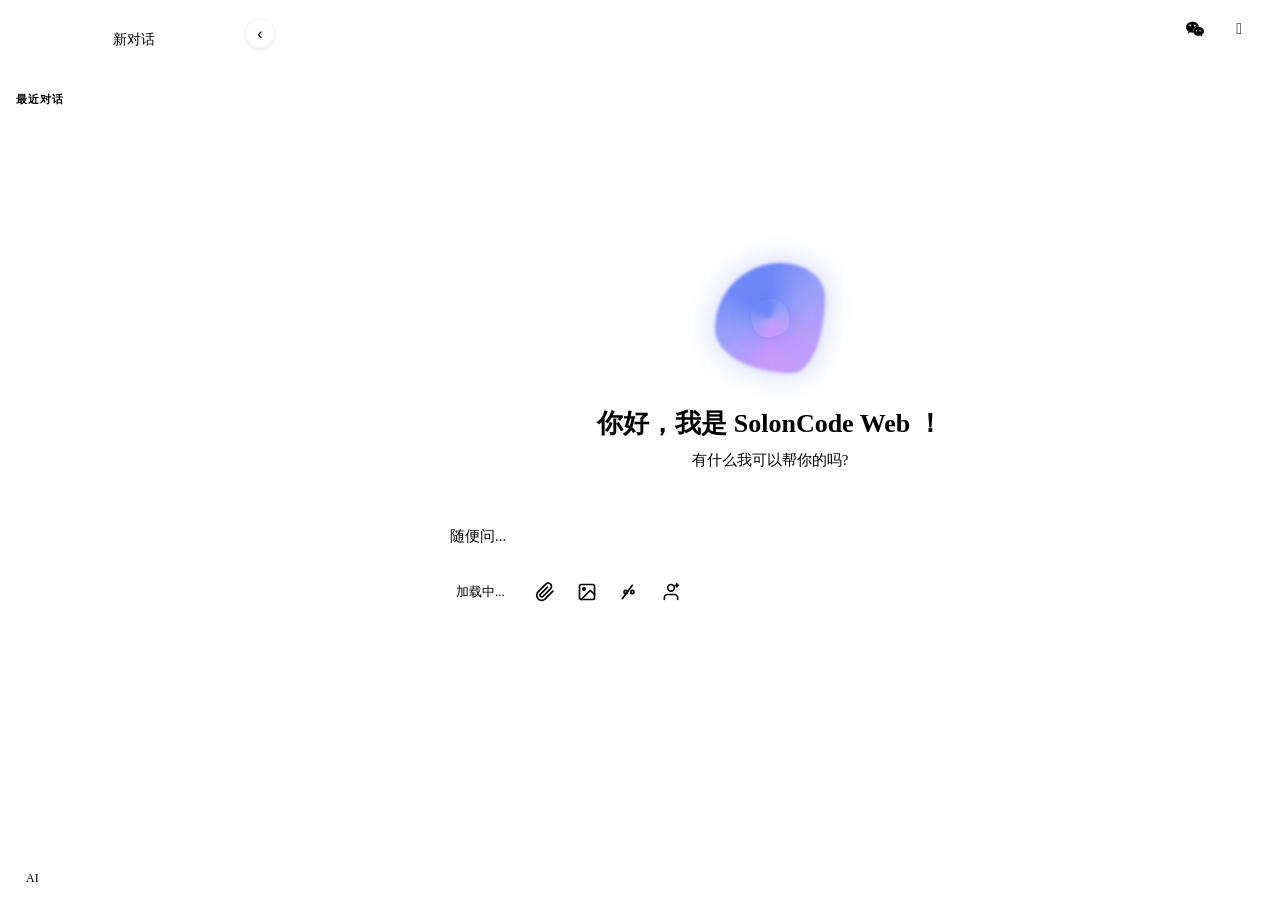
==== soloncode-cli/src/main/resources/static/index.html @ 4c5ab27c "优化 微信接入" ====
<!DOCTYPE html>
<html lang="zh-CN">
<head>
    <meta charset="UTF-8"/>
    <meta name="viewport" content="width=device-width, initial-scale=1.0"/>
    <title>Solon Code Web</title>
    <link rel="stylesheet" href="/layui/css/layui.css"/>
    <link rel="stylesheet" href="/css/theme.css"/>
    <style>
        :root { --sidebar-width: 260px; }

        *, *::before, *::after { box-sizing: border-box; margin: 0; padding: 0; }
        html, body { height: 100%; overflow: hidden; }
        body { font-family: var(--font-sans); background: var(--bg-body); color: var(--text-primary); display: flex; font-size: 14px; transition: background 0.3s, color 0.3s; }

        /* ===== Sidebar ===== */
        .sidebar { width: var(--sidebar-width); background: var(--bg-sidebar); border-right: 1px solid var(--border-color); display: flex; flex-direction: column; flex-shrink: 0; height: 100vh; transition: background 0.3s; }
        .sidebar-header { padding: 20px 16px 16px; }
        .new-chat-btn { width: 100%; display: flex; align-items: center; justify-content: center; gap: 8px; padding: 11px 0; border: 1px dashed var(--border-color); border-radius: 10px; background: transparent; color: var(--text-primary); cursor: pointer; font-size: 14px; transition: all 0.2s; }
        .new-chat-btn:hover { background: var(--accent-light); border-color: var(--accent); color: var(--accent); }
        .sidebar-title { padding: 16px 16px 8px; font-size: 11px; color: var(--text-secondary); font-weight: 600; letter-spacing: 1px; text-transform: uppercase; }
        .sidebar-list { flex: 1; overflow-y: auto; padding: 4px 10px; }
        .sidebar-item { padding: 10px 12px; border-radius: 10px; cursor: pointer; color: var(--text-sidebar); font-size: 13px; display: flex; align-items: center; transition: all 0.15s; margin-bottom: 2px; }
        .sidebar-item:hover { background: var(--bg-hover); }
        .sidebar-item.active { background: var(--accent-light); color: var(--accent); font-weight: 500; }
        .sidebar-item-label { flex: 1; min-width: 0; white-space: nowrap; overflow: hidden; text-overflow: ellipsis; }
        .sidebar-item-del { display: none; flex-shrink: 0; width: 22px; height: 22px; border: none; background: none; border-radius: 6px; cursor: pointer; color: var(--text-secondary); font-size: 14px; align-items: center; justify-content: center; margin-left: 4px; transition: all 0.15s; }
        .sidebar-item:hover .sidebar-item-del { display: flex; }
        .sidebar-item-del:hover { background: #ef444422; color: #ef4444; }
        .sidebar-footer { padding: 14px 16px; border-top: 1px solid var(--border-color); display: flex; align-items: center; gap: 10px; }

        /* Sidebar collapse toggle */
        .sidebar-toggle-btn {
            position: fixed;
            top: 20px;
            left: calc(var(--sidebar-width) - 14px);
            width: 28px;
            height: 28px;
            border-radius: 50%;
            border: 1px solid var(--border-color);
            background: var(--bg-sidebar);
            color: var(--text-secondary);
            cursor: pointer;
            display: flex;
            align-items: center;
            justify-content: center;
            font-size: 16px;
            z-index: 100;
            transition: left 0.25s ease, background 0.2s;
            box-shadow: 0 1px 4px rgba(0,0,0,0.12);
            line-height: 1;
        }
        .sidebar-toggle-btn:hover { background: var(--bg-hover); color: var(--text-primary); }
        .sidebar-toggle-btn.collapsed { left: 4px; }
        .sidebar.collapsed { width: 0 !important; min-width: 0 !important; flex: 0 1 0 !important; overflow: hidden; border-right: none; padding: 0 !important; }
        @media (max-width: 768px) { .sidebar-toggle-btn { display: none !important; } }

        /* Streaming indicator for sidebar items */
        .sidebar-item.streaming { border-left: 3px solid var(--accent); padding-left: 9px; }
        .sidebar-item.streaming:hover .sidebar-item-del { display: none; }
        .sidebar-item-spinner {
            flex-shrink: 0;
            width: 16px;
            height: 16px;
            border: 2px solid var(--border-color);
            border-top-color: var(--accent);
            border-radius: 50%;
            animation: blob-spin 0.8s linear infinite;
            margin-left: 6px;
        }

        /* ===== Main ===== */
        .main-area { flex: 1; display: flex; flex-direction: column; height: 100vh; min-width: 0; background: var(--bg-main); transition: background 0.3s; }

        /* Header */
        .main-header { padding: 14px 28px; display: flex; align-items: center; justify-content: flex-end; gap: 8px; flex-shrink: 0; }
        .theme-toggle, .wechat-btn-header { background: none; border: 1px solid var(--border-color); border-radius: 10px; padding: 6px 10px; cursor: pointer; color: var(--text-secondary); font-size: 16px; transition: all 0.2s; display: flex; align-items: center; gap: 4px; }
        .theme-toggle:hover, .wechat-btn-header:hover { background: var(--bg-hover); color: var(--text-primary); }
        .wechat-btn-header.bound { color: #07c160; border-color: #07c160; }
        .wechat-btn-header .wechat-label { font-size: 12px; }

        /* WeChat QR Modal */
        .wechat-modal-overlay { position: fixed; inset: 0; background: rgba(0,0,0,0.5); z-index: 9999; display: flex; align-items: center; justify-content: center; animation: modal-fade-in 0.2s ease-out; }
        @keyframes modal-fade-in { from { opacity: 0; } to { opacity: 1; } }
        .wechat-modal { background: var(--bg-input-box); border-radius: 16px; padding: 28px 32px; min-width: 320px; max-width: 400px; box-shadow: 0 20px 60px rgba(0,0,0,0.3); text-align: center; }
        .wechat-modal-title { font-size: 18px; font-weight: 600; margin-bottom: 6px; color: var(--text-primary); }
        .wechat-modal-subtitle { font-size: 13px; color: var(--text-secondary); margin-bottom: 20px; }
        .wechat-qr-wrap { width: 220px; height: 220px; margin: 0 auto 20px; background: #fff; border-radius: 12px; display: flex; align-items: center; justify-content: center; overflow: hidden; }
        .wechat-qr-wrap img { max-width: 200px; max-height: 200px; }
        .wechat-status { font-size: 14px; color: var(--text-secondary); margin-bottom: 16px; }
        .wechat-status.scanned { color: #07c160; }
        .wechat-status.error { color: #ef4444; }
        .wechat-modal-close { margin-top: 8px; padding: 8px 24px; border: 1px solid var(--border-color); border-radius: 8px; background: transparent; color: var(--text-secondary); cursor: pointer; font-size: 13px; transition: all 0.15s; }
        .wechat-modal-close:hover { background: var(--bg-hover); color: var(--text-primary); }

        /* ===== Welcome ===== */
        .welcome-view { flex: 1; display: flex; flex-direction: column; align-items: center; justify-content: center; padding: 0 24px 80px; }
        .welcome-avatar { width: 120px; height: 120px; position: relative; margin-bottom: 28px; display: flex; align-items: center; justify-content: center; }
        .welcome-avatar .blob { position: absolute; }
        .welcome-avatar .blob-outer {
            width: 110px; height: 110px;
            background: conic-gradient(from 0deg, #4f6ef7, #818cf8 15%, #a78bfa 30%, #c084fc 50%, #818cf8 70%, #4f6ef7 85%, #4f6ef7);
            border-radius: 60% 40% 30% 70% / 60% 30% 70% 40%;
            animation: blob-morph1 8s ease-in-out infinite, blob-spin 6s linear infinite;
            opacity: 0.82;
            filter: blur(1.5px) drop-shadow(0 0 14px rgba(79,110,247,0.4));
        }
        .welcome-avatar .blob-core {
            width: 38px; height: 38px; z-index: 1;
            border-radius: 50% 40% 60% 35% / 40% 55% 35% 60%;
            background: linear-gradient(135deg, var(--accent), #a78bfa, #c084fc, var(--accent));
            background-size: 300% 300%;
            animation: core-flow 4s ease infinite, core-morph 5s ease-in-out infinite, core-pulse 3s ease-in-out infinite;
            box-shadow: 0 0 20px rgba(79,110,247,0.45), 0 0 44px rgba(167,139,250,0.2);
            filter: blur(0.5px);
        }
        @keyframes blob-morph1 {
            0%, 100% { border-radius: 60% 40% 30% 70% / 60% 30% 70% 40%; }
            25%      { border-radius: 30% 60% 70% 40% / 50% 60% 30% 60%; }
            50%      { border-radius: 50% 60% 30% 60% / 30% 50% 70% 60%; }
            75%      { border-radius: 40% 60% 50% 40% / 60% 40% 60% 50%; }
        }
        @keyframes blob-spin { to { transform: rotate(360deg); } }
        @keyframes core-flow { 0% { background-position: 0% 50%; } 50% { background-position: 100% 50%; } 100% { background-position: 0% 50%; } }
        @keyframes core-morph {
            0%, 100% { border-radius: 50% 40% 60% 35% / 40% 55% 35% 60%; }
            20%      { border-radius: 35% 55% 40% 60% / 55% 35% 60% 40%; }
            40%      { border-radius: 60% 35% 50% 45% / 35% 60% 45% 55%; }
            60%      { border-radius: 40% 60% 35% 55% / 60% 40% 55% 35%; }
            80%      { border-radius: 55% 45% 55% 40% / 45% 50% 40% 60%; }
        }
        @keyframes core-pulse { 0%, 100% { transform: scale(1); box-shadow: 0 0 20px rgba(79,110,247,0.45), 0 0 44px rgba(167,139,250,0.2); } 50% { transform: scale(1.1); box-shadow: 0 0 28px rgba(79,110,247,0.55), 0 0 56px rgba(167,139,250,0.3); } }
        .welcome-title { font-size: 26px; font-weight: 700; margin-bottom: 10px; }
        .welcome-sub { color: var(--text-secondary); font-size: 15px; margin-bottom: 36px; }
        .welcome-input-box { width: 100%; max-width: 680px; background: var(--bg-input-box); border: 1px solid var(--border-input); border-radius: 16px; box-shadow: var(--shadow-lg); display: flex; flex-direction: column; transition: all 0.25s; }
        .welcome-input-box:focus-within { border-color: var(--accent); box-shadow: var(--shadow-lg), 0 0 0 4px rgba(79,110,247,0.08); }
        .welcome-input-box textarea { border: none; outline: none; resize: none; background: transparent; padding: 18px 20px 8px; font-family: var(--font-sans); font-size: 15px; color: var(--text-primary); min-height: 54px; max-height: 140px; line-height: 1.6; }
        .welcome-input-box textarea::placeholder { color: var(--text-secondary); }
        .welcome-toolbar { display: flex; align-items: center; justify-content: space-between; padding: 8px 14px; gap: 8px; }
        .welcome-send-btn { width: 40px; height: 40px; border-radius: 50%; border: none; background: var(--accent); color: #fff; cursor: pointer; display: flex; align-items: center; justify-content: center; font-size: 18px; transition: all 0.2s; }
        .welcome-send-btn:hover { background: var(--accent-hover); transform: scale(1.06); }

        /* ===== Chat View ===== */
        .chat-view { flex: 1; display: none; flex-direction: column; min-height: 0; }
        .chat-view.active { display: flex; }
        .messages-wrap { flex: 1; overflow-y: auto; }
        .messages-inner { max-width: 820px; margin: 0 auto; padding: 28px 24px 12px; }

        /* Message */
        .msg-row { display: flex; margin-bottom: 28px; gap: 14px; animation: msg-in 0.25s ease-out; }
        @keyframes msg-in { from { opacity: 0; transform: translateY(8px); } to { opacity: 1; transform: none; } }
        .msg-row.user { justify-content: flex-end; }
        .msg-row.assistant { justify-content: flex-start; }
        .msg-avatar { width: 38px; height: 38px; border-radius: 12px; flex-shrink: 0; display: flex; align-items: center; justify-content: center; font-size: 14px; font-weight: 600; }
        .msg-row.assistant .msg-avatar { background: linear-gradient(135deg, var(--accent), #a78bfa); color: #fff; }
        .msg-row.user .msg-avatar { background: var(--bg-hover); color: var(--text-secondary); }

        .msg-bubble { max-width: 75%; line-height: 1.75; word-break: break-word; }
        .msg-row.user .msg-bubble { background: var(--bg-user-msg); color: var(--text-user-msg); padding: 12px 18px; border-radius: 20px 20px 4px 20px; font-size: 14px; }
        .msg-row.assistant .msg-bubble { max-width: 88%; min-width: 88%; }

        /* Markdown */
        .md-content { padding: 2px 0; color: var(--text-ai-msg); font-size: 14px; }
        .md-content > :first-child { margin-top: 0; }
        .md-content > :last-child { margin-bottom: 0; }
        .md-content p { margin: 7px 0; }
        .md-content h1, .md-content h2, .md-content h3, .md-content h4 { margin: 16px 0 8px; font-weight: 600; color: var(--text-primary); }
        .md-content h1 { font-size: 1.35em; } .md-content h2 { font-size: 1.2em; } .md-content h3 { font-size: 1.08em; }
        .md-content strong { font-weight: 600; }
        .md-content code { background: var(--bg-code); padding: 2px 7px; border-radius: 5px; font-family: var(--font-mono); font-size: 0.87em; }
        .md-content pre { background: var(--bg-code-block); padding: 16px 18px; border-radius: 10px; overflow-x: auto; margin: 10px 0; }
        .md-content pre code { background: none; padding: 0; color: var(--text-code); font-size: 13px; }
        .md-content ul, .md-content ol { padding-left: 22px; margin: 7px 0; }
        .md-content li { margin: 4px 0; }
        .md-content blockquote { border-left: 3px solid var(--accent); padding-left: 14px; color: var(--text-secondary); margin: 10px 0; }
        .md-content a { color: var(--accent); text-decoration: none; } .md-content a:hover { text-decoration: underline; }
        .md-content table { border-collapse: collapse; margin: 10px 0; width: 100%; font-size: 13px; }
        .md-content th, .md-content td { border: 1px solid var(--border-color); padding: 7px 12px; text-align: left; }
        .md-content th { background: var(--bg-hover); font-weight: 600; }
        .md-content img { max-width: 100%; border-radius: 8px; }
        .md-content hr { border: none; border-top: 1px solid var(--border-color); margin: 14px 0; }

        /* Tool Card */
        .tool-card { margin: 10px 0; border: 1px solid var(--border-color); border-radius: 10px; overflow: hidden; transition: border-color 0.2s; }
        .tool-card-header { display: flex; align-items: center; gap: 10px; padding: 10px 14px; cursor: pointer; transition: background 0.15s; font-size: 13px; overflow: hidden; }
        .tool-card-header:hover { background: var(--bg-hover); }
        .tool-status-icon { width: 22px; height: 22px; border-radius: 50%; display: flex; align-items: center; justify-content: center; flex-shrink: 0; font-size: 12px; transition: all 0.3s; }
        .tool-status-icon.loading { border: 2px solid var(--border-color); border-top-color: var(--accent); animation: blob-spin 0.8s linear infinite; }
        .tool-status-icon.done { background: #22c55e; color: #fff; border: none; animation: none; }
        .tool-name { font-weight: 600; color: var(--text-primary); white-space: nowrap; flex-shrink: 0; }
        .tool-args { color: #999; font-size: 12px; font-weight: normal; overflow: hidden; text-overflow: ellipsis; white-space: nowrap; min-width: 0; }
        .tool-label { color: var(--text-secondary); font-size: 12px; }
        .tool-toggle { margin-left: auto; color: var(--text-secondary); font-size: 14px; transition: transform 0.2s; flex-shrink: 0; }
        .tool-card.expanded .tool-toggle { transform: rotate(90deg); }
        .tool-card-body { display: none; padding: 0 14px 12px; font-family: var(--font-mono); font-size: 12px; color: var(--text-secondary); white-space: pre-wrap; word-break: break-all; max-height: 200px; overflow-y: auto; border-top: 1px solid var(--border-color); }
        .tool-card.expanded .tool-card-body { display: block; }

        .chunk-error { margin: 8px 0; padding: 10px 14px; background: var(--error-bg); border-left: 3px solid var(--error-border); border-radius: 6px; color: var(--error-text); font-size: 13px; }

        /* HITL Card */
        .hitl-card { margin: 10px 0; border: 1px solid #f59e0b; border-radius: 10px; overflow: hidden; background: var(--bg-input-box); animation: msg-in 0.25s ease-out; }
        .hitl-card-header { display: flex; align-items: center; gap: 10px; padding: 12px 14px; font-size: 14px; font-weight: 600; color: #f59e0b; border-bottom: 1px solid var(--border-color); }
        .hitl-card-header i { font-size: 18px; }
        .hitl-card-body { padding: 12px 14px; font-size: 13px; color: var(--text-primary); }
        .hitl-card-body .hitl-tool { margin-bottom: 6px; color: var(--text-secondary); }
        .hitl-card-body .hitl-tool strong { color: var(--text-primary); }
        .hitl-card-body .hitl-command { background: var(--bg-code-block); padding: 10px 14px; border-radius: 8px; font-family: var(--font-mono); font-size: 13px; color: var(--text-code); word-break: break-all; margin: 8px 0 12px; }
        .hitl-card-actions { display: flex; gap: 10px; padding: 0 14px 14px; }
        .hitl-btn { padding: 8px 20px; border-radius: 8px; border: none; cursor: pointer; font-size: 13px; font-weight: 500; transition: all 0.2s; display: flex; align-items: center; gap: 6px; }
        .hitl-btn-approve { background: #22c55e; color: #fff; }
        .hitl-btn-approve:hover { background: #16a34a; }
        .hitl-btn-reject { background: #ef4444; color: #fff; }
        .hitl-btn-reject:hover { background: #dc2626; }
        .hitl-btn:disabled { opacity: 0.5; cursor: not-allowed; }

        /* Msg Actions */
        .msg-actions { display: flex; gap: 6px; margin-top: 10px; opacity: 0; transition: opacity 0.2s; }
        .msg-row.assistant:hover .msg-actions { opacity: 1; }
        .msg-action-btn { background: none; border: 1px solid var(--border-color); border-radius: 8px; padding: 5px 10px; cursor: pointer; color: var(--text-secondary); font-size: 12px; transition: all 0.15s; display: flex; align-items: center; gap: 4px; }
        .msg-action-btn:hover { background: var(--bg-hover); color: var(--text-primary); border-color: var(--accent); }

        /* User Message Copy */
        .msg-row.user { gap: 8px; }
        .user-copy-btn { background: none; border: none; border-radius: 8px; padding: 4px; cursor: pointer; color: var(--text-secondary); font-size: 14px; line-height: 1; opacity: 0; transition: opacity 0.2s, background 0.15s, color 0.15s; display: flex; align-items: center; justify-content: center; flex-shrink: 0; }
        .msg-row.user:hover .user-copy-btn { opacity: 0.6; }
        .user-copy-btn:hover { opacity: 1 !important; background: var(--bg-hover); color: var(--text-primary); }
        .user-copy-btn.copied { color: #22c55e; opacity: 1 !important; }

        /* Thinking */
        .inline-thinking { display: flex; align-items: center; gap: 8px; padding: 8px 0; color: var(--text-secondary); font-size: 13px; }
        .thinking-timer { font-variant-numeric: tabular-nums; color: var(--text-secondary); opacity: 0.7; font-size: 12px; margin-left: 2px; }
        .thinking-row { display: flex; gap: 14px; margin-bottom: 28px; animation: msg-in 0.25s ease-out; }
        .thinking-bubble { display: flex; align-items: center; gap: 10px; color: var(--text-secondary); font-size: 14px; padding: 10px 0; }
        .thinking-dots { display: flex; gap: 5px; }
        .thinking-dots span { width: 7px; height: 7px; border-radius: 50%; background: var(--thinking-dot); animation: dot-bounce 1.4s ease-in-out infinite; }
        .thinking-dots span:nth-child(2) { animation-delay: 0.2s; }
        .thinking-dots span:nth-child(3) { animation-delay: 0.4s; }
        @keyframes dot-bounce { 0%, 80%, 100% { opacity: 0.25; transform: scale(0.85); } 40% { opacity: 1; transform: scale(1.15); } }

        /* Thinking Block (collapsible reasoning content) */
        .thinking-block { margin: 0 0 12px; border: 1px solid var(--thinking-block-border); border-radius: 10px; overflow: hidden; background: var(--thinking-block-bg); }
        .thinking-block-header { display: flex; align-items: center; gap: 8px; padding: 10px 14px; cursor: pointer; font-size: 13px; user-select: none; transition: background 0.15s; }
        .thinking-block-header:hover { background: var(--bg-hover); }
        .thinking-block-label { color: var(--text-secondary); font-weight: 500; }
        .thinking-block-toggle { margin-left: auto; color: var(--text-secondary); font-size: 12px; transition: transform 0.25s; }
        .thinking-block.expanded .thinking-block-toggle { transform: rotate(90deg); }
        .thinking-block-body { padding: 0 14px 12px; font-size: 13px; color: var(--text-secondary); line-height: 1.7; border-top: 1px solid var(--thinking-block-border); max-height: 300px; overflow-y: auto; }
        .thinking-block-body .md-content { color: var(--text-secondary); font-size: 13px; }
        .thinking-block:not(.expanded) .thinking-block-body { display: none; }
        .thinking-block.streaming { border-color: var(--accent); }
        .thinking-block.streaming .thinking-block-label { color: var(--accent); }
        .thinking-block-dots { display: inline-flex; gap: 4px; margin-left: 4px; vertical-align: middle; }
        .thinking-block-dots span { width: 5px; height: 5px; border-radius: 50%; background: var(--accent); animation: dot-bounce 1.4s ease-in-out infinite; }
        .thinking-block-dots span:nth-child(2) { animation-delay: 0.2s; }
        .thinking-block-dots span:nth-child(3) { animation-delay: 0.4s; }
        /* Bottom Input */
        .input-wrap { padding: 12px 24px 22px; flex-shrink: 0; }
        .input-box { max-width: 820px; margin: 0 auto; background: var(--bg-input-box); border: 1px solid var(--border-input); border-radius: 14px; box-shadow: var(--shadow); display: flex; flex-direction: column; transition: all 0.25s; }
        .input-box:focus-within { border-color: var(--accent); box-shadow: var(--shadow), 0 0 0 3px rgba(79,110,247,0.06); }
        .input-box textarea { border: none; outline: none; resize: none; background: transparent; padding: 14px 16px 6px; font-family: var(--font-sans); font-size: 14px; color: var(--text-primary); min-height: 44px; max-height: 140px; line-height: 1.6; }
        .input-box textarea::placeholder { color: var(--text-secondary); }
        .input-toolbar { display: flex; align-items: center; justify-content: space-between; padding: 6px 10px; gap: 8px; }
        .send-btn { width: 40px; height: 40px; border-radius: 50%; border: none; background: var(--accent); color: #fff; cursor: pointer; display: flex; align-items: center; justify-content: center; font-size: 18px; transition: all 0.2s; }
        .send-btn:hover { background: var(--accent-hover); }
        .send-btn:disabled { opacity: 0.4; cursor: not-allowed; }
        .send-btn.stop-mode { background: #ef4444; }
        .send-btn.stop-mode:hover { background: #dc2626; }
        .send-btn.stop-mode .stop-icon { width: 14px; height: 14px; background: #fff; border-radius: 3px; }

        /* Model Selector */
        .model-selector { position: relative; display: flex; align-items: center; }
        .model-selector-current { display: flex; align-items: center; gap: 6px; padding: 5px 12px; border: 1px solid var(--border-color); border-radius: 8px; background: var(--bg-input-box); color: var(--text-secondary); font-size: 13px; cursor: pointer; transition: all 0.2s; white-space: nowrap; max-width: 200px; }
        .model-selector-current:hover { border-color: var(--accent); color: var(--text-primary); background: var(--bg-hover); }
        .model-selector-current .model-name { overflow: hidden; text-overflow: ellipsis; max-width: 140px; }
        .model-selector-current .model-arrow { font-size: 12px; transition: transform 0.2s; opacity: 0.5; }
        .model-selector.open .model-arrow { transform: rotate(180deg); }
        .model-dropdown { position: absolute; bottom: 100%; left: 0; margin-bottom: 6px; background: var(--bg-input-box); border: 1px solid var(--border-color); border-radius: 10px; box-shadow: var(--shadow-lg); min-width: 220px; max-height: 280px; overflow-y: auto; display: none; z-index: 100; animation: drop-up 0.15s ease-out; }
        .model-selector.open .model-dropdown { display: block; }
        @keyframes drop-up { from { opacity: 0; transform: translateY(6px); } to { opacity: 1; transform: none; } }
        .model-dropdown-item { padding: 10px 14px; cursor: pointer; font-size: 13px; color: var(--text-primary); display: flex; flex-direction: column; gap: 2px; transition: background 0.15s; }
        .model-dropdown-item:hover { background: var(--bg-hover); }
        .model-dropdown-item.active { background: var(--accent-light); color: var(--accent); }
        .model-dropdown-item .model-item-name { font-weight: 500; font-size: 13px; }
        .model-dropdown-item .model-item-desc { font-size: 11px; color: var(--text-secondary); }
        .model-dropdown-item.active .model-item-desc { color: var(--accent); opacity: 0.7; }
        .model-dropdown::-webkit-scrollbar { width: 4px; }
        .model-dropdown::-webkit-scrollbar-thumb { background: var(--border-color); border-radius: 2px; }

        /* Attachments Preview */
        .attachments-wrap { padding: 8px 14px 0; display: none; }
        .attachments-wrap.has-items { display: flex; align-items: flex-start; gap: 8px; flex-wrap: wrap; }
        .attachment-item { position: relative; display: inline-flex; flex-shrink: 0; }
        .attachment-item img { height: 60px; max-width: 120px; border-radius: 6px; border: 1px solid var(--border-color); object-fit: cover; }
        .attachment-item-file { display: inline-flex; align-items: center; gap: 6px; padding: 6px 10px; background: var(--bg-hover); border: 1px solid var(--border-color); border-radius: 6px; max-width: 200px; }
        .attachment-item-file .file-icon { font-size: 16px; color: var(--accent); }
        .attachment-item-file .file-name { font-size: 12px; font-weight: 500; color: var(--text-primary); white-space: nowrap; overflow: hidden; text-overflow: ellipsis; max-width: 120px; }
        .attachment-item-remove { position: absolute; top: -5px; right: -5px; width: 18px; height: 18px; border-radius: 50%; background: #ef4444; color: #fff; border: 2px solid var(--bg-input-box); cursor: pointer; display: flex; align-items: center; justify-content: center; font-size: 11px; line-height: 1; }
        .attachment-item-remove:hover { background: #dc2626; }

        /* Attach Button */
        .attach-btn { width: 40px; height: 40px; border-radius: 50%; border: none; background: transparent; color: var(--text-secondary); cursor: pointer; display: flex; align-items: center; justify-content: center; transition: all 0.2s; flex-shrink: 0; }
        .attach-btn:hover { background: var(--bg-hover); color: var(--accent); }
        .attach-btn svg { width: 20px; height: 20px; fill: none; stroke: currentColor; stroke-width: 2; stroke-linecap: round; stroke-linejoin: round; }
        .attach-input { display: none; }

        /* Toolbar left section */
        .toolbar-left { display: flex; align-items: center; gap: 2px; }
        .toolbar-right { display: flex; align-items: center; gap: 6px; }

        /* Image attachment type tag */
        .attachment-type-tag { position: absolute; bottom: 2px; left: 50%; transform: translateX(-50%); font-size: 9px; padding: 0 4px; border-radius: 3px; line-height: 1.4; white-space: nowrap; pointer-events: none; }
        .attachment-type-tag.image { background: rgba(79,110,247,0.85); color: #fff; }
        .attachment-type-tag.file { background: rgba(34,197,94,0.85); color: #fff; }

        /* Scrollbar */
        .messages-wrap::-webkit-scrollbar, .sidebar-list::-webkit-scrollbar, .thinking-block-body::-webkit-scrollbar { width: 5px; }
        .messages-wrap::-webkit-scrollbar-thumb, .sidebar-list::-webkit-scrollbar-thumb, .thinking-block-body::-webkit-scrollbar-thumb { background: var(--border-color); border-radius: 3px; }
        .messages-wrap::-webkit-scrollbar-track, .sidebar-list::-webkit-scrollbar-track, .thinking-block-body::-webkit-scrollbar-track { background: transparent; }

        /* Voice Input */
        .voice-btn { width: 40px; height: 40px; border-radius: 50%; border: none; background: var(--accent); color: #fff; cursor: pointer; display: flex; align-items: center; justify-content: center; transition: all 0.2s; flex-shrink: 0; }
        .voice-btn:hover { background: var(--accent-hover); transform: scale(1.05); }
        .voice-btn svg { width: 20px; height: 20px; fill: #fff; }
        .voice-btn.recording { background: #ef4444; color: #fff; animation: voice-pulse 1.2s ease-in-out infinite; }
        .voice-btn.recording:hover { background: #dc2626; color: #fff; }
        .voice-btn.hidden { display: none; }
        @keyframes voice-pulse { 0%, 100% { transform: scale(1); box-shadow: 0 0 0 0 rgba(239,68,68,0.4); } 50% { transform: scale(1.08); box-shadow: 0 0 0 8px rgba(239,68,68,0); } }

        /* Command Completion */
        .cmd-complete { position: absolute; bottom: 100%; left: 0; right: 0; margin-bottom: 4px; background: var(--bg-input-box); border: 1px solid var(--border-color); border-radius: 10px; box-shadow: var(--shadow-lg); max-height: 240px; overflow-y: auto; display: none; z-index: 100; animation: drop-up 0.15s ease-out; }
        .cmd-complete.show { display: block; }
        .cmd-complete-item { padding: 10px 14px; cursor: pointer; font-size: 13px; transition: background 0.15s; display: flex; align-items: flex-start; gap: 10px; }
        .cmd-complete-item:hover, .cmd-complete-item.active { background: var(--bg-hover); }
        .cmd-complete-item .cmd-name { font-weight: 600; color: var(--accent); white-space: nowrap; font-family: var(--font-mono); font-size: 13px; }
        .cmd-complete-item .cmd-name.subagent { color: #8b5cf6; }
        .cmd-complete-item .cmd-desc { color: var(--text-secondary); font-size: 12px; line-height: 1.4; }
        .cmd-complete-item .cmd-args { color: var(--text-secondary); font-size: 11px; font-family: var(--font-mono); white-space: nowrap; flex-shrink: 0; margin-top: 1px; }
        .cmd-complete::-webkit-scrollbar { width: 4px; }
        .cmd-complete::-webkit-scrollbar-thumb { background: var(--border-color); border-radius: 2px; }

        @media (max-width: 768px) { .sidebar { display: none; } }
    </style>
</head>
<body data-theme="light">

<!-- Sidebar -->
<div class="sidebar">
    <div class="sidebar-header">
        <button class="new-chat-btn" id="newChatBtn">
            <i class="layui-icon layui-icon-addition"></i> 新对话
        </button>
    </div>
    <div class="sidebar-title">最近对话</div>
    <div class="sidebar-list" id="historyList"></div>
    <div class="sidebar-footer">
        <i class="layui-icon layui-icon-about" style="font-size:15px;color:var(--text-secondary)"></i>
        <span id="appVersionLabel" style="font-size:12px;color:var(--text-secondary)">AI</span>
    </div>
</div>
<button class="sidebar-toggle-btn" id="sidebarToggleBtn" title="收起侧边栏">‹</button>

<!-- Main -->
<div class="main-area">
    <div class="main-header">
        <button class="wechat-btn-header" id="wechatHeaderBtn" title="微信接管">
            <svg width="18" height="18" viewBox="0 0 24 24" fill="currentColor"><path d="M8.691 2.188C3.891 2.188 0 5.476 0 9.53c0 2.212 1.17 4.203 3.002 5.55a.59.59 0 0 1 .213.665l-.39 1.48c-.019.07-.048.141-.048.213 0 .163.13.295.29.295a.326.326 0 0 0 .167-.054l1.903-1.114a.864.864 0 0 1 .717-.098 10.16 10.16 0 0 0 2.837.403c.276 0 .543-.027.811-.05-.857-2.578.157-4.972 1.932-6.446 1.703-1.415 3.882-1.98 5.853-1.838-.576-3.583-4.196-6.348-8.596-6.348zM5.785 5.991c.642 0 1.162.529 1.162 1.18a1.17 1.17 0 0 1-1.162 1.178A1.17 1.17 0 0 1 4.623 7.17c0-.651.52-1.18 1.162-1.18zm5.813 0c.642 0 1.162.529 1.162 1.18a1.17 1.17 0 0 1-1.162 1.178 1.17 1.17 0 0 1-1.162-1.178c0-.651.52-1.18 1.162-1.18zm5.34 2.867c-1.797-.052-3.746.512-5.28 1.786-1.72 1.428-2.687 3.72-1.78 6.22.942 2.453 3.666 4.229 6.884 4.229.826 0 1.622-.12 2.361-.336a.722.722 0 0 1 .598.082l1.584.926a.272.272 0 0 0 .14.047c.134 0 .24-.111.24-.247 0-.06-.023-.12-.038-.177l-.327-1.233a.582.582 0 0 1-.023-.156.49.49 0 0 1 .201-.398C23.024 18.48 24 16.82 24 14.98c0-3.21-2.931-5.837-7.062-6.122zM14.033 13.3c.535 0 .969.44.969.982a.976.976 0 0 1-.969.983.976.976 0 0 1-.969-.983c0-.542.434-.982.97-.982zm4.844 0c.535 0 .969.44.969.982a.976.976 0 0 1-.969.983.976.976 0 0 1-.969-.983c0-.542.434-.982.969-.982z"/></svg>
            <span class="wechat-label" id="wechatHeaderLabel"></span>
        </button>
        <button class="theme-toggle" id="themeBtn" title="切换主题">
            <i class="layui-icon" id="themeIcon">&#xe748;</i>
        </button>
    </div>

    <!-- Welcome View -->
    <div class="welcome-view" id="welcomeView">
        <div class="welcome-avatar">
            <div class="blob blob-outer"></div>
            <div class="blob-core"></div>
        </div>
        <div class="welcome-title" id="welcomeTitle">你好，我是 SolonCode Web ！</div>
        <div class="welcome-sub">有什么我可以帮你的吗?</div>
        <div class="welcome-input-box">
            <div class="attachments-wrap" id="welcomeAttachmentsWrap"></div>
            <div style="position:relative">
                <div class="cmd-complete" id="welcomeCmdComplete"></div>
                <textarea id="welcomeInput" placeholder="随便问..." rows="1" autofocus style="width: 100%;"></textarea>
            </div>
            <div class="welcome-toolbar">
                <div class="toolbar-left">
                    <div class="model-selector" id="welcomeModelSelector">
                        <div class="model-selector-current" id="welcomeModelCurrent" title="切换模型">
                            <span class="model-name" id="welcomeModelName">加载中...</span>
                            <i class="layui-icon layui-icon-down model-arrow"></i>
                        </div>
                        <div class="model-dropdown" id="welcomeModelDropdown"></div>
                    </div>
                    <button class="attach-btn" id="welcomeAttachBtn" title="添加文件附件">
                        <svg viewBox="0 0 24 24"><path d="M21.44 11.05l-9.19 9.19a6 6 0 0 1-8.49-8.49l9.19-9.19a4 4 0 0 1 5.66 5.66l-9.2 9.19a2 2 0 0 1-2.83-2.83l8.49-8.48"/></svg>
                    </button>
                    <input type="file" class="attach-input" id="welcomeAttachInput" multiple accept="*/*"/>
                    <button class="attach-btn" id="welcomeImageBtn" title="添加图片附件（多模态）">
                        <svg viewBox="0 0 24 24" fill="none" stroke="currentColor" stroke-width="2" stroke-linecap="round" stroke-linejoin="round"><rect x="3" y="3" width="18" height="18" rx="2" ry="2"/><circle cx="8.5" cy="8.5" r="1.5"/><path d="M21 15l-5-5L5 21"/></svg>
                    </button>
                    <input type="file" class="attach-input" id="welcomeImageInput" multiple accept="image/*"/>
                    <button class="attach-btn" id="welcomeCmdBtn" title="斜杠命令">
                        <svg viewBox="0 0 24 24" fill="none" stroke="currentColor" stroke-width="2" stroke-linecap="round" stroke-linejoin="round"><path d="M4 20L16 4"/><circle cx="8" cy="12" r="2"/><circle cx="16" cy="12" r="2"/></svg>
                    </button>
                    <button class="attach-btn" id="welcomeAgentBtn" title="子代理">
                        <svg viewBox="0 0 24 24" fill="none" stroke="currentColor" stroke-width="2" stroke-linecap="round" stroke-linejoin="round"><path d="M20 21v-2a4 4 0 0 0-4-4H8a4 4 0 0 0-4 4v2"/><circle cx="12" cy="7" r="4"/><line x1="19" y1="2" x2="19" y2="6"/><line x1="17" y1="4" x2="21" y2="4"/></svg>
                    </button>
                </div>
                <div class="toolbar-right">
                    <button class="voice-btn hidden" id="welcomeVoiceBtn" title="语音输入">
                        <svg viewBox="0 0 24 24"><path d="M12 14c1.66 0 3-1.34 3-3V5c0-1.66-1.34-3-3-3S9 3.34 9 5v6c0 1.66 1.34 3 3 3zm-1-9c0-.55.45-1 1-1s1 .45 1 1v6c0 .55-.45 1-1 1s-1-.45-1-1V5z"/><path d="M17 11c0 2.76-2.24 5-5 5s-5-2.24-5-5H5c0 3.53 2.61 6.43 6 6.92V21h2v-3.08c3.39-.49 6-3.39 6-6.92h-2z"/></svg>
                    </button>
                    <button class="welcome-send-btn" id="welcomeSendBtn" title="发送">
                        <i class="layui-icon layui-icon-release"></i>
                    </button>
                </div>
            </div>
        </div>
    </div>

    <!-- Chat View -->
    <div class="chat-view" id="chatView">
        <div class="messages-wrap" id="messagesWrap">
            <!-- Per-session containers are added here dynamically -->
        </div>
        <div class="input-wrap">
            <div class="input-box">
                <div class="attachments-wrap" id="chatAttachmentsWrap"></div>
                <div style="position:relative;">
                    <div class="cmd-complete" id="chatCmdComplete"></div>
                    <textarea id="chatInput" placeholder="随便问..." rows="1" style="width:100%"></textarea>
                </div>
                <div class="input-toolbar">
                    <div class="toolbar-left">
                        <div class="model-selector" id="chatModelSelector">
                            <div class="model-selector-current" id="chatModelCurrent" title="切换模型">
                                <span class="model-name" id="chatModelName">加载中...</span>
                                <i class="layui-icon layui-icon-down model-arrow"></i>
                            </div>
                            <div class="model-dropdown" id="chatModelDropdown"></div>
                        </div>
                        <button class="attach-btn" id="chatAttachBtn" title="添加文件附件">
                            <svg viewBox="0 0 24 24"><path d="M21.44 11.05l-9.19 9.19a6 6 0 0 1-8.49-8.49l9.19-9.19a4 4 0 0 1 5.66 5.66l-9.2 9.19a2 2 0 0 1-2.83-2.83l8.49-8.48"/></svg>
                        </button>
                        <input type="file" class="attach-input" id="chatAttachInput" multiple accept="*/*"/>
                        <button class="attach-btn" id="chatImageBtn" title="添加图片附件（多模态）">
                            <svg viewBox="0 0 24 24" fill="none" stroke="currentColor" stroke-width="2" stroke-linecap="round" stroke-linejoin="round"><rect x="3" y="3" width="18" height="18" rx="2" ry="2"/><circle cx="8.5" cy="8.5" r="1.5"/><path d="M21 15l-5-5L5 21"/></svg>
                        </button>
                        <input type="file" class="attach-input" id="chatImageInput" multiple accept="image/*"/>
                        <button class="attach-btn" id="chatCmdBtn" title="斜杠命令">
                            <svg viewBox="0 0 24 24" fill="none" stroke="currentColor" stroke-width="2" stroke-linecap="round" stroke-linejoin="round"><path d="M4 20L16 4"/><circle cx="8" cy="12" r="2"/><circle cx="16" cy="12" r="2"/></svg>
                        </button>
                        <button class="attach-btn" id="chatAgentBtn" title="子代理">
                            <svg viewBox="0 0 24 24" fill="none" stroke="currentColor" stroke-width="2" stroke-linecap="round" stroke-linejoin="round"><path d="M20 21v-2a4 4 0 0 0-4-4H8a4 4 0 0 0-4 4v2"/><circle cx="12" cy="7" r="4"/><line x1="19" y1="2" x2="19" y2="6"/><line x1="17" y1="4" x2="21" y2="4"/></svg>
                        </button>
                    </div>
                    <div class="toolbar-right">
                        <button class="voice-btn hidden" id="chatVoiceBtn" title="语音输入">
                            <svg viewBox="0 0 24 24"><path d="M12 14c1.66 0 3-1.34 3-3V5c0-1.66-1.34-3-3-3S9 3.34 9 5v6c0 1.66 1.34 3 3 3zm-1-9c0-.55.45-1 1-1s1 .45 1 1v6c0 .55-.45 1-1 1s-1-.45-1-1V5z"/><path d="M17 11c0 2.76-2.24 5-5 5s-5-2.24-5-5H5c0 3.53 2.61 6.43 6 6.92V21h2v-3.08c3.39-.49 6-3.39 6-6.92h-2z"/></svg>
                        </button>
                        <button class="send-btn" id="chatSendBtn" title="发送">
                            <i class="layui-icon layui-icon-release"></i>
                        </button>
                    </div>
                </div>
            </div>
        </div>
    </div>
</div>

<script src="/layui/layui.js"></script>
<script src="/js/marked.min.js"></script>
<script src="/js/qrcode.min.js"></script>

<script>
    var SSE_ENDPOINT = "/chat/input";
    // 启动时拉取页面元信息（appTitle / appVersion / workspace / workname），回填标题/侧栏
    fetch('/chat/meta').then(function (r) { return r.json(); }).then(function (res) {
        var meta = (res && res.data) ? res.data : res;
        if (!meta) return;
        if (meta.workname || meta.workspace) {
            document.title = (meta.workname || '') + ' - ' + (meta.workspace || '');
        }
        var verEl = document.getElementById('appVersionLabel');
        if (verEl && meta.appVersion) verEl.textContent = meta.appVersion;
        var titleEl = document.getElementById('welcomeTitle');
        if (titleEl && meta.appTitle) titleEl.textContent = '你好，我是 ' + meta.appTitle + ' Web ！';
    }).catch(function () { /* ignore */ });
</script>

<script>
    /* ===== DOM ===== */
    var welcomeView = document.getElementById('welcomeView');
    var chatView = document.getElementById('chatView');
    var messagesWrap = document.getElementById('messagesWrap');
    var welcomeInput = document.getElementById('welcomeInput');
    var welcomeSendBtn = document.getElementById('welcomeSendBtn');
    var chatInput = document.getElementById('chatInput');
    var chatSendBtn = document.getElementById('chatSendBtn');
    var themeBtn = document.getElementById('themeBtn');
    var themeIcon = document.getElementById('themeIcon');
    var newChatBtn = document.getElementById('newChatBtn');
    var historyList = document.getElementById('historyList');

    /* ===== Constants ===== */
    var DOTS_HTML = '<span class="thinking-dots"><span></span><span></span><span></span></span>';

    /* ===== Per-Session State ===== */
    function SessionState(sessionId) {
        this.sessionId = sessionId;
        this.container = document.createElement('div');
        this.container.className = 'messages-inner';
        this.container.style.display = 'none';
        messagesWrap.appendChild(this.container);
        this.eventSource = null;
        this.isStreaming = false;
        this.currentBubbleEl = null;
        this.reasonBuffer = '';
        this.thinkingBlockEl = null;
        this.thinkingBodyMdEl = null;
        this.thinkingBodyWrapEl = null;
        this.thinkingBuffer = '';
        this.pendingToolCard = null;
        this.thinkingEl = null;
        this.inlineThinkingEl = null;
        this.silenceTimer = null;
        this.contentRafId = null;
        this.reasonRafId = null;
        this.thinkingTimerId = null;
        this.thinkingStartTime = null;
        this.inlineThinkingTimerId = null;
        this.inlineThinkingStartTime = null;
        this.thinkingBlockTimerId = null;
        this.thinkingBlockStartTime = null;
    }

    var sessionMap = {};
    var activeSessionId = null;

    /* ===== Global State ===== */
    var SESSION_ID = 'web-' + Date.now().toString(36);
    setActiveSession(SESSION_ID);
    var isStreaming = false;
    var inChatMode = false;
    var chatHistory = [];
    var currentChatIndex = -1;
    var pendingFiles = []; // [{ type: 'image'|'file', name, size, file, dataUrl?, attachmentsType: 'image'|'file' }, ...]
    var MAX_ATTACHMENTS = 10;
    var userScrolledUp = false;

    /* ===== Session Helpers ===== */
    function getOrCreateSession(sessionId) {
        if (!sessionMap[sessionId]) {
            sessionMap[sessionId] = new SessionState(sessionId);
        }
        return sessionMap[sessionId];
    }

    function setActiveSession(sessionId) {
        if (activeSessionId && sessionMap[activeSessionId]) {
            sessionMap[activeSessionId].container.style.display = 'none';
        }
        var sess = getOrCreateSession(sessionId);
        sess.container.style.display = '';
        activeSessionId = sessionId;
        SESSION_ID = sessionId;
        isStreaming = sess.isStreaming;
        userScrolledUp = false;
        if (isStreaming) setBtnStopMode();
        else setBtnSendMode();
        // Refresh model selector for this session
        if (modelsLoaded) refreshSessionModel(sessionId);
    }

    function deactivateSession() {
        if (activeSessionId && sessionMap[activeSessionId]) {
            sessionMap[activeSessionId].container.style.display = 'none';
        }
        activeSessionId = null;
        isStreaming = false;
        setBtnSendMode();
    }

    /* ===== Attachment Helpers ===== */
    var welcomeAttachmentsWrap = document.getElementById('welcomeAttachmentsWrap');
    var chatAttachmentsWrap = document.getElementById('chatAttachmentsWrap');

    function handlePasteImage(e) {
        var items = (e.clipboardData || e.originalEvent.clipboardData).items;
        for (var i = 0; i < items.length; i++) {
            if (items[i].type.indexOf('image') !== -1) {
                e.preventDefault();
                var file = items[i].getAsFile();
                processSelectedFile(file, 'image');
                return;
            }
        }
    }

    function getAttachmentsWrap() {
        return inChatMode ? chatAttachmentsWrap : welcomeAttachmentsWrap;
    }

    function renderAttachments() {
        // Render both wraps to keep them in sync when switching views
        renderAttachmentsWrap(welcomeAttachmentsWrap);
        renderAttachmentsWrap(chatAttachmentsWrap);
    }

    function renderAttachmentsWrap(wrap) {
        wrap.innerHTML = '';
        if (pendingFiles.length === 0) {
            wrap.classList.remove('has-items');
            return;
        }
        wrap.classList.add('has-items');
        for (var i = 0; i < pendingFiles.length; i++) {
            var item = pendingFiles[i];
            var el = document.createElement('div');
            el.className = 'attachment-item';
            var typeTag = '<span class="attachment-type-tag ' + (item.attachmentsType || 'file') + '">' + (item.attachmentsType === 'image' ? '多模态' : '文件') + '</span>';
            if (item.type === 'image') {
                el.innerHTML = '<img src="' + item.dataUrl + '"/>'
                    + typeTag
                    + '<button class="attachment-item-remove" data-idx="' + i + '">&times;</button>';
            } else {
                el.innerHTML = '<div class="attachment-item-file">'
                    + '<span class="file-icon">📎</span>'
                    + '<span class="file-name">' + escapeHtml(item.name) + '</span>'
                    + '</div>'
                    + typeTag
                    + '<button class="attachment-item-remove" data-idx="' + i + '">&times;</button>';
            }
            wrap.appendChild(el);
        }
    }

    function clearAttachmentPreview() {
        pendingFiles = [];
        renderAttachments();
    }

    function removeAttachment(idx) {
        pendingFiles.splice(idx, 1);
        renderAttachments();
    }



    function formatFileSize(bytes) {
        if (bytes < 1024) return bytes + ' B';
        if (bytes < 1024 * 1024) return (bytes / 1024).toFixed(1) + ' KB';
        return (bytes / (1024 * 1024)).toFixed(1) + ' MB';
    }

    function processSelectedFile(file, attachmentsType) {
        if (!file) return;
        if (pendingFiles.length >= MAX_ATTACHMENTS) return;

        if (attachmentsType === 'image') {
            // Image attachment: always treated as multimodal image
            var reader = new FileReader();
            reader.onload = function(evt) {
                pendingFiles.push({ type: 'image', name: file.name, size: file.size, file: file, dataUrl: evt.target.result, attachmentsType: 'image' });
                renderAttachments();
            };
            reader.readAsDataURL(file);
        } else if (file.type.indexOf('image') !== -1) {
            // File attachment + image file: show preview but mark as file type
            var reader = new FileReader();
            reader.onload = function(evt) {
                pendingFiles.push({ type: 'image', name: file.name, size: file.size, file: file, dataUrl: evt.target.result, attachmentsType: 'file' });
                renderAttachments();
            };
            reader.readAsDataURL(file);
        } else {
            pendingFiles.push({ type: 'file', name: file.name, size: file.size, file: file, attachmentsType: 'file' });
            renderAttachments();
        }
    }

    function processSelectedFiles(fileList, attachmentsType) {
        for (var i = 0; i < fileList.length; i++) {
            if (pendingFiles.length >= MAX_ATTACHMENTS) break;
            processSelectedFile(fileList[i], attachmentsType);
        }
    }

    welcomeInput.addEventListener('paste', handlePasteImage);
    chatInput.addEventListener('paste', handlePasteImage);

    // Attachment remove buttons - use event delegation on both wraps
    welcomeAttachmentsWrap.addEventListener('click', function(e) {
        var btn = e.target.closest('.attachment-item-remove');
        if (btn) removeAttachment(parseInt(btn.getAttribute('data-idx')));
    });
    chatAttachmentsWrap.addEventListener('click', function(e) {
        var btn = e.target.closest('.attachment-item-remove');
        if (btn) removeAttachment(parseInt(btn.getAttribute('data-idx')));
    });

    // Attach button handlers
    document.getElementById('welcomeAttachBtn').addEventListener('click', function(e) {
        e.stopPropagation();
        document.getElementById('welcomeAttachInput').click();
    });
    document.getElementById('chatAttachBtn').addEventListener('click', function(e) {
        e.stopPropagation();
        document.getElementById('chatAttachInput').click();
    });
    document.getElementById('welcomeAttachInput').addEventListener('change', function(e) {
        if (e.target.files && e.target.files.length > 0) processSelectedFiles(e.target.files, 'file');
        e.target.value = '';
    });
    document.getElementById('chatAttachInput').addEventListener('change', function(e) {
        if (e.target.files && e.target.files.length > 0) processSelectedFiles(e.target.files, 'file');
        e.target.value = '';
    });
    // Command & Agent button handlers
    function triggerCmdComplete(inputEl, completeEl, prefix) {
        inputEl.value = prefix;
        inputEl.focus();
        showCmdComplete(inputEl, completeEl, prefix);
    }
    document.getElementById('welcomeCmdBtn').addEventListener('click', function() {
        triggerCmdComplete(welcomeInput, welcomeCmdComplete, '/');
    });
    document.getElementById('chatCmdBtn').addEventListener('click', function() {
        triggerCmdComplete(chatInput, chatCmdComplete, '/');
    });
    document.getElementById('welcomeAgentBtn').addEventListener('click', function() {
        triggerCmdComplete(welcomeInput, welcomeCmdComplete, '@');
    });
    document.getElementById('chatAgentBtn').addEventListener('click', function() {
        triggerCmdComplete(chatInput, chatCmdComplete, '@');
    });

    // Image button handlers
    document.getElementById('welcomeImageBtn').addEventListener('click', function(e) {
        e.stopPropagation();
        document.getElementById('welcomeImageInput').click();
    });
    document.getElementById('chatImageBtn').addEventListener('click', function(e) {
        e.stopPropagation();
        document.getElementById('chatImageInput').click();
    });
    document.getElementById('welcomeImageInput').addEventListener('change', function(e) {
        if (e.target.files && e.target.files.length > 0) processSelectedFiles(e.target.files, 'image');
        e.target.value = '';
    });
    document.getElementById('chatImageInput').addEventListener('change', function(e) {
        if (e.target.files && e.target.files.length > 0) processSelectedFiles(e.target.files, 'image');
        e.target.value = '';
    });

    /* ===== Marked ===== */
    if (typeof marked !== 'undefined') { marked.setOptions({ breaks: true, gfm: true }); }
    function renderMd(text) {
        if (typeof marked !== 'undefined') return marked.parse(text);
        return text.replace(/</g,'&lt;').replace(/>/g,'&gt;').replace(/\n/g,'<br>');
    }

    /* ===== Theme ===== */
    var currentTheme = localStorage.getItem('chat-theme') || 'light';
    document.body.setAttribute('data-theme', currentTheme);
    updateThemeIcon();
    themeBtn.addEventListener('click', function() {
        currentTheme = currentTheme === 'light' ? 'dark' : 'light';
        document.body.setAttribute('data-theme', currentTheme);
        localStorage.setItem('chat-theme', currentTheme);
        updateThemeIcon();
    });
    function updateThemeIcon() {
        themeIcon.innerHTML = currentTheme === 'light' ? '&#xe6c2;' : '&#xe748;';
        themeBtn.title = currentTheme === 'light' ? '切换至暗色' : '切换至浅色';
    }

    /* ===== View Switch ===== */
    function switchToChatMode() {
        if (inChatMode) return;
        inChatMode = true;
        welcomeView.style.display = 'none';
        chatView.classList.add('active');
        chatInput.focus();
    }
    function switchToWelcomeMode() {
        inChatMode = false;
        SESSION_ID = 'web-' + Date.now().toString(36);
        setActiveSession(SESSION_ID);
        welcomeView.style.display = '';
        chatView.classList.remove('active');
        welcomeInput.focus();
        // Reset model UI to new session
        if (modelsLoaded) renderModelUI();
    }

    /* ===== Auto-resize ===== */
    function autoResize(el) {
        el.style.height = 'auto';
        el.style.height = Math.min(el.scrollHeight, 140) + 'px';
    }
    welcomeInput.addEventListener('input', function() { autoResize(this); });
    chatInput.addEventListener('input', function() { autoResize(this); });

    /* ===== Send from both inputs ===== */
    function getInputText() {
        if (inChatMode) return chatInput.value.trim();
        return welcomeInput.value.trim();
    }
    function clearInput() {
        if (inChatMode) { chatInput.value = ''; chatInput.style.height = 'auto'; }
        else { welcomeInput.value = ''; welcomeInput.style.height = 'auto'; }
    }

    welcomeSendBtn.addEventListener('click', function() { sendMessage(); });
    chatSendBtn.addEventListener('click', function() {
        if (isStreaming && activeSessionId && sessionMap[activeSessionId]) {
            try {
                //提交 interrupt
                let xhr = new XMLHttpRequest();
                xhr.open('POST', '/chat/interrupt?sessionId=' + encodeURIComponent(activeSessionId), true);
                xhr.send();
            }finally {
                // 停止流
                finishStream(sessionMap[activeSessionId]);
            }
        } else {
            sendMessage();
        }
    });

    /* ===== Click to focus ===== */
    document.querySelector('.welcome-input-box').addEventListener('click', function(e) {
        if (!e.target.closest('button')) welcomeInput.focus();
    });
    document.querySelector('.input-box').addEventListener('click', function(e) {
        if (!e.target.closest('button')) chatInput.focus();
    });

    /* ===== New Chat ===== */
    newChatBtn.addEventListener('click', function() {
        currentChatIndex = -1;
        switchToWelcomeMode();
        updateHistoryUI();
    });

    /* ===== Helpers ===== */
    messagesWrap.addEventListener('scroll', function() {
        var gap = messagesWrap.scrollHeight - messagesWrap.scrollTop - messagesWrap.clientHeight;
        userScrolledUp = gap > 80;
    });
    var scrollRafPending = false;
    function scrollToBottom(force) {
        if (!force && userScrolledUp) return;
        if (force) userScrolledUp = false;
        if (scrollRafPending) return;
        scrollRafPending = true;
        requestAnimationFrame(function() {
            scrollRafPending = false;
            messagesWrap.scrollTop = messagesWrap.scrollHeight;
        });
    }

    function resetStreamState(sess) {
        sess.currentBubbleEl = null;
        sess.reasonBuffer = '';
        sess.thinkingBlockEl = null;
        sess.thinkingBodyMdEl = null;
        sess.thinkingBodyWrapEl = null;
        sess.thinkingBuffer = '';
        if (sess.contentRafId) { cancelAnimationFrame(sess.contentRafId); sess.contentRafId = null; }
        if (sess.reasonRafId) { cancelAnimationFrame(sess.reasonRafId); sess.reasonRafId = null; }
    }

    function setBtnStopMode() {
        chatSendBtn.disabled = false;
        chatSendBtn.classList.add('stop-mode');
        chatSendBtn.innerHTML = '<div class="stop-icon"></div>';
        chatSendBtn.title = '停止生成';
    }
    function setBtnSendMode() {
        chatSendBtn.classList.remove('stop-mode');
        chatSendBtn.innerHTML = '<i class="layui-icon layui-icon-release"></i>';
        chatSendBtn.title = '发送';
        chatSendBtn.disabled = false;
    }

    /* ===== History ===== */
    function loadSessionHistory() {
        var xhr = new XMLHttpRequest();
        xhr.open('GET', '/chat/sessions', true);
        xhr.onreadystatechange = function() {
            if (xhr.readyState === 4 && xhr.status === 200) {
                try {
                    var list = JSON.parse(xhr.responseText).data;
                    chatHistory = [];
                    for (var i = 0; i < list.length; i++) {
                        chatHistory.push({ label: list[i].label, sessionId: list[i].sessionId });
                    }
                    updateHistoryUI();
                } catch (e) {}
            }
        };
        xhr.send();
    }

    function saveChatToHistory(firstMsg) {
        var label = firstMsg.length > 30 ? firstMsg.substring(0, 30) + '...' : firstMsg;
        for (var i = 0; i < chatHistory.length; i++) {
            if (chatHistory[i].sessionId === SESSION_ID) {
                currentChatIndex = i;
                updateHistoryUI();
                return;
            }
        }
        chatHistory.unshift({ label: label, sessionId: SESSION_ID });
        if (chatHistory.length > 50) chatHistory.pop();
        currentChatIndex = 0;
        updateHistoryUI();
    }

    /* Sidebar event delegation — single listener instead of per-item binding */
    historyList.addEventListener('click', function(e) {
        var delBtn = e.target.closest('.sidebar-item-del');
        if (delBtn) {
            e.stopPropagation();
            var idx = parseInt(delBtn.closest('.sidebar-item').getAttribute('data-idx'));
            if (!isNaN(idx)) deleteSession(idx);
            return;
        }
        var item = e.target.closest('.sidebar-item');
        if (item) {
            var idx = parseInt(item.getAttribute('data-idx'));
            if (!isNaN(idx)) selectSession(idx);
        }
    });

    function updateHistoryUI() {
        var frag = document.createDocumentFragment();
        for (var i = 0; i < chatHistory.length; i++) {
            var item = document.createElement('div');
            var sess = sessionMap[chatHistory[i].sessionId];
            var streaming = sess && sess.isStreaming;
            item.className = 'sidebar-item' + (i === currentChatIndex ? ' active' : '') + (streaming ? ' streaming' : '');
            item.setAttribute('data-idx', i);

            var label = document.createElement('span');
            label.className = 'sidebar-item-label';
            label.textContent = chatHistory[i].label;

            var delBtn = document.createElement('button');
            delBtn.className = 'sidebar-item-del';
            delBtn.title = '删除对话';
            delBtn.innerHTML = '<i class="layui-icon layui-icon-close"></i>';

            item.appendChild(label);
            if (streaming) {
                var spinner = document.createElement('span');
                spinner.className = 'sidebar-item-spinner';
                spinner.title = '对话进行中...';
                item.appendChild(spinner);
            }
            item.appendChild(delBtn);
            frag.appendChild(item);
        }
        historyList.innerHTML = '';
        historyList.appendChild(frag);
    }

    function deleteSession(idx) {
        var entry = chatHistory[idx];
        if (!entry) return;

        var xhr = new XMLHttpRequest();
        xhr.open('POST', '/chat/sessions/delete?sessionId=' + encodeURIComponent(entry.sessionId), true);
        xhr.onreadystatechange = function() {
            if (xhr.readyState === 4) {
                /* Clean up session state after server confirms */
                var sess = sessionMap[entry.sessionId];
                if (sess) {
                    if (sess.eventSource) sess.eventSource.close();
                    if (sess.silenceTimer) clearTimeout(sess.silenceTimer);
                    if (sess.contentRafId) cancelAnimationFrame(sess.contentRafId);
                    if (sess.reasonRafId) cancelAnimationFrame(sess.reasonRafId);
                    if (sess.container.parentNode) sess.container.parentNode.removeChild(sess.container);
                    delete sessionMap[entry.sessionId];
                }

                chatHistory.splice(idx, 1);

                if (idx === currentChatIndex) {
                    currentChatIndex = -1;
                    switchToWelcomeMode();
                } else if (idx < currentChatIndex) {
                    currentChatIndex--;
                }

                updateHistoryUI();
            }
        };
        xhr.send();
    }

    function selectSession(idx) {
        if (idx === currentChatIndex && inChatMode) return;
        var entry = chatHistory[idx];
        if (!entry) return;

        currentChatIndex = idx;
        SESSION_ID = entry.sessionId;
        if (!inChatMode) switchToChatMode();
        setActiveSession(entry.sessionId);
        updateHistoryUI();

        var sess = sessionMap[entry.sessionId];
        /* Only load from server if not streaming and container has no content */
        if (!sess.isStreaming && sess.container.children.length === 0) {
            loadMessages(sess);
        } else {
            scrollToBottom(true);
        }
    }

    function loadMessages(sess) {
        var xhr = new XMLHttpRequest();
        xhr.open('GET', '/chat/messages?sessionId=' + encodeURIComponent(sess.sessionId), true);
        xhr.onreadystatechange = function() {
            if (xhr.readyState === 4 && xhr.status === 200) {
                try {
                    var msgs = JSON.parse(xhr.responseText).data;
                    sess.container.innerHTML = '';
                    resetStreamState(sess);
                    for (var i = 0; i < msgs.length; i++) {
                        var m = msgs[i];
                        if (m.role === 'USER') {
                            resetStreamState(sess);
                            appendUserMessage(sess, m.content);
                        } else if (m.role === 'ASSISTANT') {
                            var isConsecutive = (i > 0 && msgs[i - 1].role === 'ASSISTANT');
                            if (!isConsecutive) resetStreamState(sess);
                            var el = ensureAssistantBubble(sess);
                            sess.reasonBuffer = isConsecutive ? sess.reasonBuffer + '\n\n' + m.content : m.content;
                            el.innerHTML = renderMd(sess.reasonBuffer);
                        }
                    }
                    resetStreamState(sess);
                    if (sess.sessionId === activeSessionId) scrollToBottom(true);
                } catch (e) {}
            }
        };
        xhr.send();
    }

    /* Load on startup */
    loadSessionHistory();

    /* ===== Voice Input (Web Speech API) - 按住说话（类似微信） ===== */
    var SpeechRecognition = window.SpeechRecognition || window.webkitSpeechRecognition;
    var recognition = null;
    var voiceRecording = false;
    var voiceTargetInput = null; // 当前语音目标 textarea
    var voiceBaseText = '';      // 开始录音时 textarea 已有文本
    var voiceFinalTranscript = ''; // 累计的最终识别文本

    var welcomeVoiceBtn = document.getElementById('welcomeVoiceBtn');
    var chatVoiceBtn = document.getElementById('chatVoiceBtn');

    var voiceRafPending = false; // 限制 DOM 更新频率

    function initVoice() {
        if (!SpeechRecognition) return; // 浏览器不支持
        recognition = new SpeechRecognition();
        recognition.lang = 'zh-CN';
        recognition.continuous = true; // 按住期间持续识别
        recognition.interimResults = true;
        recognition.maxAlternatives = 1;

        recognition.onresult = function(event) {
            var interimTranscript = '';
            var finalTranscript = '';
            for (var i = event.resultIndex; i < event.results.length; i++) {
                var transcript = event.results[i][0].transcript;
                if (event.results[i].isFinal) {
                    finalTranscript += transcript;
                } else {
                    interimTranscript += transcript;
                }
            }
            // 累积最终结果
            if (finalTranscript) {
                voiceFinalTranscript += finalTranscript;
            }
            // 用 RAF 节流 DOM 更新，避免频繁重绘拖慢感知
            if (!voiceRafPending && voiceTargetInput) {
                voiceRafPending = true;
                requestAnimationFrame(function() {
                    voiceRafPending = false;
                    if (voiceTargetInput) {
                        voiceTargetInput.value = voiceBaseText + voiceFinalTranscript + interimTranscript;
                        autoResize(voiceTargetInput);
                    }
                });
            }
        };

        recognition.onerror = function(event) {
            console.warn('Speech recognition error:', event.error);
            stopVoiceRecording();
        };

        recognition.onend = function() {
            // 如果还在按住状态（voiceRecording），自动重启继续识别
            if (voiceRecording) {
                try { recognition.start(); } catch(e) {}
            } else {
                stopVoiceRecording();
            }
        };

        // 显示语音按钮
        welcomeVoiceBtn.classList.remove('hidden');
        chatVoiceBtn.classList.remove('hidden');
    }

    function startVoiceRecording(inputEl) {
        if (!recognition) return;
        if (voiceRecording) return;

        voiceTargetInput = inputEl;
        voiceBaseText = inputEl.value;
        voiceFinalTranscript = '';
        voiceRecording = true;

        try { recognition.start(); } catch(e) {}

        // 更新按钮状态
        var btn = (inputEl === welcomeInput) ? welcomeVoiceBtn : chatVoiceBtn;
        btn.classList.add('recording');
        btn.title = '松开结束';
    }

    function stopVoiceRecording() {
        if (!voiceRecording && !recognition) return;
        voiceRecording = false;
        try { if (recognition) recognition.stop(); } catch(e) {}

        // 更新按钮状态
        welcomeVoiceBtn.classList.remove('recording');
        chatVoiceBtn.classList.remove('recording');
        welcomeVoiceBtn.title = '按住说话';
        chatVoiceBtn.title = '按住说话';

        // 保留识别到的文本，重置基线以便下次追加
        if (voiceTargetInput) {
            voiceBaseText = voiceTargetInput.value;
        }
        voiceFinalTranscript = '';
        voiceTargetInput = null;
    }

    // --- 按住说话：按下开始录音，松开结束（类似微信） ---
    function bindVoiceHold(btn, inputEl) {
        // 鼠标：按下开始，松开结束
        btn.addEventListener('mousedown', function(e) {
            e.preventDefault();
            startVoiceRecording(inputEl);
        });
        btn.addEventListener('mouseup', function(e) {
            e.preventDefault();
            stopVoiceRecording();
        });
        btn.addEventListener('mouseleave', function() {
            if (voiceRecording) stopVoiceRecording();
        });

        // 触摸：按下开始，松开结束
        btn.addEventListener('touchstart', function(e) {
            e.preventDefault();
            startVoiceRecording(inputEl);
        });
        btn.addEventListener('touchend', function(e) {
            e.preventDefault();
            stopVoiceRecording();
        });
        btn.addEventListener('touchcancel', function() {
            if (voiceRecording) stopVoiceRecording();
        });
    }

    bindVoiceHold(welcomeVoiceBtn, welcomeInput);
    bindVoiceHold(chatVoiceBtn, chatInput);

    initVoice();

    /* ===== Command System ===== */
    var commandList = []; // [{name, description, type}, ...]
    var commandsLoaded = false;
    var cmdTrigger = null; // '/' for commands, '@' for subagents

    function loadCommands() {
        var xhr = new XMLHttpRequest();
        xhr.open('GET', '/chat/commands', true);
        xhr.onreadystatechange = function() {
            if (xhr.readyState === 4 && xhr.status === 200) {
                try {
                    var resp = JSON.parse(xhr.responseText);
                    commandList = resp.data || [];
                    commandsLoaded = true;
                } catch (e) {}
            }
        };
        xhr.send();
    }

    loadCommands();

    var welcomeCmdComplete = document.getElementById('welcomeCmdComplete');
    var chatCmdComplete = document.getElementById('chatCmdComplete');
    var cmdActiveIndex = -1;
    var cmdVisibleItems = [];

    function getActiveCmdComplete() {
        return inChatMode ? chatCmdComplete : welcomeCmdComplete;
    }

    function showCmdComplete(inputEl, completeEl, prefix) {
        if (!commandsLoaded || commandList.length === 0) return;

        var trigger = prefix.charAt(0);
        var query = prefix.substring(1).toLowerCase();
        var filterType = (trigger === '@') ? 'subagent' : 'command';
        cmdVisibleItems = [];
        var html = '';

        for (var i = 0; i < commandList.length; i++) {
            var cmd = commandList[i];
            // Filter by type based on trigger
            if (cmd.type !== filterType) continue;
            if (cmd.name.toLowerCase().indexOf(query) === 0 || query.length === 0) {
                cmdVisibleItems.push(cmd);
                var nameClass = (trigger === '@') ? 'cmd-name subagent' : 'cmd-name';
                html += '<div class="cmd-complete-item" data-index="' + (cmdVisibleItems.length - 1) + '">'
                    + '<span class="' + nameClass + '">' + escapeHtml(trigger + cmd.name) + '</span>'
                    + '<span class="cmd-desc">' + escapeHtml(cmd.description || '') + '</span>'
                    + '</div>';
            }
        }

        if (cmdVisibleItems.length === 0) {
            hideCmdComplete();
            return;
        }

        cmdTrigger = trigger;
        cmdActiveIndex = -1;
        completeEl.innerHTML = html;
        completeEl.classList.add('show');
    }

    function hideCmdComplete() {
        welcomeCmdComplete.classList.remove('show');
        chatCmdComplete.classList.remove('show');
        cmdActiveIndex = -1;
        cmdVisibleItems = [];
        cmdTrigger = null;
    }

    function applyCmdSelection(inputEl, completeEl) {
        if (cmdActiveIndex >= 0 && cmdActiveIndex < cmdVisibleItems.length) {
            var cmd = cmdVisibleItems[cmdActiveIndex];
            var trigger = cmdTrigger || '/';
            var parts = inputEl.value.trim().split(/\s+/);
            // Keep existing args after command name
            var argsStr = parts.length > 1 ? parts.slice(1).join(' ') : '';
            inputEl.value = trigger + cmd.name + (argsStr ? ' ' + argsStr : ' ');
            autoResize(inputEl);
        }
        hideCmdComplete();
    }

    function navigateCmdComplete(e, inputEl, completeEl) {
        if (!completeEl.classList.contains('show')) return false;
        // 输入法组合中，不处理命令补全的回车
        if (e.isComposing) return false;

        if (e.key === 'ArrowDown' || e.key === 'ArrowUp') {
            e.preventDefault();
            var items = completeEl.querySelectorAll('.cmd-complete-item');
            if (items.length === 0) return true;

            // Remove old active
            if (cmdActiveIndex >= 0 && items[cmdActiveIndex]) {
                items[cmdActiveIndex].classList.remove('active');
            }

            if (e.key === 'ArrowDown') {
                cmdActiveIndex = (cmdActiveIndex + 1) % items.length;
            } else {
                cmdActiveIndex = cmdActiveIndex <= 0 ? items.length - 1 : cmdActiveIndex - 1;
            }

            items[cmdActiveIndex].classList.add('active');
            items[cmdActiveIndex].scrollIntoView({ block: 'nearest' });
            return true;
        }

        if (e.key === 'Tab' || (e.key === 'Enter' && cmdActiveIndex >= 0)) {
            e.preventDefault();
            applyCmdSelection(inputEl, completeEl);
            return true;
        }

        if (e.key === 'Escape') {
            hideCmdComplete();
            return true;
        }

        return false;
    }

    function handleInputForCommands(e) {
        var inputEl = e.target;
        var completeEl = (inputEl === welcomeInput) ? welcomeCmdComplete : chatCmdComplete;
        var val = inputEl.value;

        if (val.indexOf('/') === 0 || val.indexOf('@') === 0) {
            // Only show completion when cursor is at the command/agent name part (no spaces yet)
            var cursorPos = inputEl.selectionStart;
            var textBeforeCursor = val.substring(0, cursorPos);
            var spaceIndex = textBeforeCursor.indexOf(' ');
            if (spaceIndex === -1) {
                showCmdComplete(inputEl, completeEl, textBeforeCursor);
            } else {
                hideCmdComplete();
            }
        } else {
            hideCmdComplete();
        }
    }

    welcomeInput.addEventListener('input', handleInputForCommands);
    chatInput.addEventListener('input', handleInputForCommands);

    // Keyboard navigation for command completion
    welcomeInput.addEventListener('keydown', function(e) {
        // 输入法正在组合中（如拼音选词），不触发发送
        if (e.isComposing) return;
        var handled = navigateCmdComplete(e, welcomeInput, welcomeCmdComplete);
        if (handled) return;
        if (e.key === 'Enter' && !e.shiftKey) { e.preventDefault(); sendMessage(); }
    });
    chatInput.addEventListener('keydown', function(e) {
        // 输入法正在组合中（如拼音选词），不触发发送
        if (e.isComposing) return;
        var handled = navigateCmdComplete(e, chatInput, chatCmdComplete);
        if (handled) return;
        if (e.key === 'Enter' && !e.shiftKey) { e.preventDefault(); sendMessage(); }
    });

    // Click on completion item
    welcomeCmdComplete.addEventListener('click', function(e) {
        var item = e.target.closest('.cmd-complete-item');
        if (item) {
            cmdActiveIndex = parseInt(item.getAttribute('data-index'));
            applyCmdSelection(welcomeInput, welcomeCmdComplete);
            welcomeInput.focus();
        }
    });
    chatCmdComplete.addEventListener('click', function(e) {
        var item = e.target.closest('.cmd-complete-item');
        if (item) {
            cmdActiveIndex = parseInt(item.getAttribute('data-index'));
            applyCmdSelection(chatInput, chatCmdComplete);
            chatInput.focus();
        }
    });

    // Hide on outside click
    document.addEventListener('click', function(e) {
        if (!e.target.closest('.cmd-complete') && !e.target.closest('textarea') && !e.target.closest('#welcomeCmdBtn') && !e.target.closest('#welcomeAgentBtn') && !e.target.closest('#chatCmdBtn') && !e.target.closest('#chatAgentBtn')) {
            hideCmdComplete();
        }
    });

    /* ===== Model Selector ===== */
    var modelList = [];        // [{name, desc}, ...] (shared, only loaded once)
    var modelsLoaded = false;  // whether model list has been fetched
    var sessionModelMap = {};  // { sessionId: selectedModelName }

    // Get the effective selected model for current context
    function getSelectedModel() {
        if (activeSessionId && sessionModelMap[activeSessionId]) {
            return sessionModelMap[activeSessionId];
        }
        return sessionModelMap['_default'] || '';
    }

    // Load model list (once) + selected model for given session
    function loadModels(sessionId, callback) {
        var url = '/chat/models';
        if (sessionId) url += '?sessionId=' + encodeURIComponent(sessionId);

        var xhr = new XMLHttpRequest();
        xhr.open('GET', url, true);
        xhr.onreadystatechange = function() {
            if (xhr.readyState === 4 && xhr.status === 200) {
                try {
                    var resp = JSON.parse(xhr.responseText).data;
                    var selected = resp.selected || '';

                    // Store selected model per session
                    if (sessionId) {
                        sessionModelMap[sessionId] = selected;
                    } else {
                        sessionModelMap['_default'] = selected;
                    }

                    // Only parse list once (it's the same for all sessions)
                    if (!modelsLoaded) {
                        modelList = [];
                        var list = resp.list || [];
                        for (var i = 0; i < list.length; i++) {
                            modelList.push({ name: list[i].model, desc: list[i].description });
                        }
                        modelsLoaded = true;
                    }

                    renderModelUI();
                    if (callback) callback();
                } catch (e) {
                    console.error('Failed to parse models:', e);
                }
            }
        };
        xhr.send();
    }

    // Refresh model UI for a specific session using local cache (no network request)
    function refreshSessionModel(sessionId) {
        if (!sessionId) return;
        // If we haven't seen this session's model yet, fetch it from backend
        if (!sessionModelMap[sessionId]) {
            var url = '/chat/models?sessionId=' + encodeURIComponent(sessionId);
            var xhr = new XMLHttpRequest();
            xhr.open('GET', url, true);
            xhr.onreadystatechange = function() {
                if (xhr.readyState === 4 && xhr.status === 200) {
                    try {
                        var resp = JSON.parse(xhr.responseText).data;
                        sessionModelMap[sessionId] = resp.selected || '';
                        renderModelUI();
                    } catch (e) {}
                }
            };
            xhr.send();
        } else {
            // Already cached — just re-render UI
            renderModelUI();
        }
    }

    function renderModelUI() {
        var chatName = document.getElementById('chatModelName');
        var welcomeName = document.getElementById('welcomeModelName');
        var chatDropdown = document.getElementById('chatModelDropdown');
        var welcomeDropdown = document.getElementById('welcomeModelDropdown');

        var currentModel = getSelectedModel();
        var displayName = currentModel.length > 24 ? currentModel.substring(0, 24) + '...' : currentModel;
        if (chatName) chatName.textContent = displayName || '默认模型';
        if (welcomeName) welcomeName.textContent = displayName || '默认模型';

        var html = '';
        for (var i = 0; i < modelList.length; i++) {
            var m = modelList[i];
            var cls = m.name === currentModel ? ' active' : '';
            html += '<div class="model-dropdown-item' + cls + '" data-model="' + escapeHtml(m.name) + '">'
                + '<span class="model-item-name">' + escapeHtml(m.name) + '</span>'
                + (m.desc ? '<span class="model-item-desc">' + escapeHtml(m.desc) + '</span>' : '')
                + '</div>';
        }
        if (chatDropdown) chatDropdown.innerHTML = html;
        if (welcomeDropdown) welcomeDropdown.innerHTML = html;
    }

    function selectModel(modelName) {
        var sid = activeSessionId || SESSION_ID;
        sessionModelMap[sid] = modelName;
        renderModelUI();
    }

    // Toggle dropdown open/close
    function initModelSelector(selectorId, currentId, dropdownId) {
        var selector = document.getElementById(selectorId);
        var current = document.getElementById(currentId);
        var dropdown = document.getElementById(dropdownId);
        if (!selector || !current || !dropdown) return;

        current.addEventListener('click', function(e) {
            e.stopPropagation();
            // Close all other selectors
            document.querySelectorAll('.model-selector.open').forEach(function(el) {
                if (el.id !== selectorId) el.classList.remove('open');
            });
            selector.classList.toggle('open');
        });

        dropdown.addEventListener('click', function(e) {
            var item = e.target.closest('.model-dropdown-item');
            if (!item) return;
            e.stopPropagation();
            var modelName = item.getAttribute('data-model');
            if (modelName && modelName !== getSelectedModel()) {
                selectModel(modelName);
            }
            selector.classList.remove('open');
        });
    }

    // Close all dropdowns on outside click
    document.addEventListener('click', function() {
        document.querySelectorAll('.model-selector.open').forEach(function(el) {
            el.classList.remove('open');
        });
    });

    initModelSelector('chatModelSelector', 'chatModelCurrent', 'chatModelDropdown');
    initModelSelector('welcomeModelSelector', 'welcomeModelCurrent', 'welcomeModelDropdown');

    // Initial load (no specific session, get default selected)
    loadModels(null);

    /* ===== Message Rendering (Session-Aware) ===== */
    function appendUserMessage(sess, text, imageDataUrls, fileAttachments) {
        var row = document.createElement('div');
        row.className = 'msg-row user';
        row.innerHTML = '<button class="user-copy-btn" title="复制"><i class="layui-icon layui-icon-file"></i></button><div class="msg-bubble"></div><div class="msg-avatar">我</div>';
        var bubble = row.querySelector('.msg-bubble');

        // Multiple images
        if (imageDataUrls && imageDataUrls.length > 0) {
            var imgWrap = document.createElement('div');
            imgWrap.style.cssText = 'display:flex;flex-wrap:wrap;gap:6px;margin-bottom:8px;';
            for (var i = 0; i < imageDataUrls.length; i++) {
                var img = document.createElement('img');
                img.src = imageDataUrls[i].dataUrl || imageDataUrls[i];
                img.style.cssText = 'max-height:120px;max-width:200px;border-radius:8px;object-fit:cover;';
                imgWrap.appendChild(img);
            }
            bubble.appendChild(imgWrap);
        }

        // Multiple file attachments
        if (fileAttachments && fileAttachments.length > 0) {
            for (var j = 0; j < fileAttachments.length; j++) {
                var tag = document.createElement('div');
                tag.style.cssText = 'display:flex;align-items:center;gap:6px;padding:6px 10px;background:rgba(255,255,255,0.18);border:1px solid rgba(255,255,255,0.25);border-radius:6px;margin-bottom:6px;font-size:13px;color:#fff;';
                tag.innerHTML = '<span>📎</span>'
                    + '<span style="font-weight:500">' + escapeHtml(fileAttachments[j].name) + '</span>'
                    + '<span style="opacity:0.7;font-size:11px">(' + formatFileSize(fileAttachments[j].size) + ')</span>';
                bubble.appendChild(tag);
            }
        }

        var span = document.createElement('span');
        span.textContent = text;
        bubble.appendChild(span);

        var copyBtn = row.querySelector('.user-copy-btn');
        copyBtn.addEventListener('click', function() {
            var txt = bubble.innerText || '';
            if (navigator.clipboard) {
                navigator.clipboard.writeText(txt).then(function() {
                    copyBtn.classList.add('copied');
                    copyBtn.innerHTML = '<i class="layui-icon layui-icon-ok" style="font-size:14px"></i>';
                    setTimeout(function() {
                        copyBtn.classList.remove('copied');
                        copyBtn.innerHTML = '<i class="layui-icon layui-icon-file"></i>';
                    }, 1500);
                });
            }
        });

        sess.container.appendChild(row);
        if (sess.sessionId === activeSessionId) scrollToBottom(true);
    }

    function ensureAssistantBubble(sess) {
        if (!sess.currentBubbleEl) {
            removeThinking(sess);
            var row = document.createElement('div');
            row.className = 'msg-row assistant';
            row.innerHTML = '<div class="msg-avatar"><i class="layui-icon layui-icon-bot" style="font-size:18px"></i></div>'
                + '<div class="msg-bubble"><div class="md-content"></div>'
                + '<div class="msg-actions">'
                + '<button class="msg-action-btn copy-btn" title="复制"><i class="layui-icon layui-icon-file"></i> 复制</button>'
                + '</div></div>';
            sess.container.appendChild(row);
            sess.currentBubbleEl = row.querySelector('.md-content');
            var copyBtn = row.querySelector('.copy-btn');
            var mdRef = sess.currentBubbleEl;
            copyBtn.addEventListener('click', function() {
                var txt = mdRef.innerText || '';
                if (navigator.clipboard) { navigator.clipboard.writeText(txt); }
            });
        }
        return sess.currentBubbleEl;
    }

    function ensureThinkingBlock(sess) {
        if (!sess.thinkingBlockEl) {
            ensureAssistantBubble(sess);
            var parent = sess.currentBubbleEl.parentNode;
            var block = document.createElement('div');
            block.className = 'thinking-block streaming expanded';
            block.innerHTML = '<div class="thinking-block-header">'
                + '<span class="thinking-block-label">思考中...</span>'
                + '<span class="thinking-timer" style="margin-left:4px">0s</span>'
                + '<span class="thinking-block-dots"><span></span><span></span><span></span></span>'
                + '<i class="layui-icon layui-icon-right thinking-block-toggle"></i>'
                + '</div>'
                + '<div class="thinking-block-body"><div class="md-content"></div></div>';
            parent.insertBefore(block, sess.currentBubbleEl);
            block.querySelector('.thinking-block-header').addEventListener('click', function() {
                block.classList.toggle('expanded');
            });
            sess.thinkingBlockEl = block;
            sess.thinkingBodyMdEl = block.querySelector('.thinking-block-body .md-content');
            sess.thinkingBodyWrapEl = block.querySelector('.thinking-block-body');
            sess.thinkingBuffer = '';
            var timerSpan = block.querySelector('.thinking-timer');
            startThinkingTimer(sess, 'thinkingBlockTimerId', 'thinkingBlockStartTime', timerSpan);
        }
        return sess.thinkingBlockEl;
    }

    function insertBeforeActions(sess, el) {
        var parent = sess.currentBubbleEl.parentNode;
        parent.insertBefore(el, parent.querySelector('.msg-actions'));
    }

    function finishThinkingBlock(sess) {
        if (sess.thinkingBlockEl) {
            stopThinkingTimer(sess, 'thinkingBlockTimerId', 'thinkingBlockStartTime');
            if (sess.reasonRafId) {
                cancelAnimationFrame(sess.reasonRafId);
                sess.reasonRafId = null;
                if (sess.thinkingBodyMdEl) {
                    sess.thinkingBodyMdEl.innerHTML = renderMd(sess.thinkingBuffer);
                }
            }
            sess.thinkingBlockEl.classList.remove('streaming', 'expanded');
            var elapsed = '';
            if (sess.thinkingBlockStartTime) {
                elapsed = ' (' + Math.floor((Date.now() - sess.thinkingBlockStartTime) / 1000) + 's)';
            }
            var label = sess.thinkingBlockEl.querySelector('.thinking-block-label');
            if (label) label.textContent = '思考结束' + elapsed;
            var dots = sess.thinkingBlockEl.querySelector('.thinking-block-dots');
            if (dots) dots.remove();
            var timerSpan = sess.thinkingBlockEl.querySelector('.thinking-timer');
            if (timerSpan) timerSpan.remove();
            sess.thinkingBlockEl = null;
            sess.thinkingBodyMdEl = null;
            sess.thinkingBodyWrapEl = null;
            sess.thinkingBuffer = '';
        }
    }

    function clearThinkTags(text) {
        return text.replace(/<\s*\/?think\s*>/gi, '');
    }

    function appendReasonChunk(sess, text) {
        removeThinking(sess);
        ensureThinkingBlock(sess);
        sess.thinkingBuffer += clearThinkTags(text);
        if (!sess.reasonRafId) {
            sess.reasonRafId = requestAnimationFrame(function() {
                sess.reasonRafId = null;
                if (!sess.thinkingBlockEl) return;
                if (sess.thinkingBodyMdEl) {
                    sess.thinkingBodyMdEl.innerHTML = renderMd(sess.thinkingBuffer);
                }
                if (sess.thinkingBodyWrapEl) {
                    sess.thinkingBodyWrapEl.scrollTop = sess.thinkingBodyWrapEl.scrollHeight;
                }
                if (sess.sessionId === activeSessionId) scrollToBottom();
            });
        }
    }

    function finishPendingTool(sess) {
        if (sess.pendingToolCard) {
            var icon = sess.pendingToolCard.querySelector('.tool-status-icon');
            if (icon) { icon.className = 'tool-status-icon done'; icon.innerHTML = '<i class="layui-icon layui-icon-ok" style="font-size:12px"></i>'; }

            sess.pendingToolCard = null;
        }
    }

    function appendActionEndChunk(sess, toolName, text, args) {
        finishPendingTool(sess);
        ensureAssistantBubble(sess);

        // 参考 CliShell 简化打印方式，将 args 拼接为短字符串
        function formatArgValue(v) {
            if (v === null) return 'null';
            if (v === undefined) return 'undefined';
            if (typeof v === 'string') return v.replace(/\n/g, ' ');
            if (typeof v === 'number' || typeof v === 'boolean') return String(v);
            if (Array.isArray(v)) return '[' + v.length + '项]';
            if (typeof v === 'object') {
                var keys = Object.keys(v);
                if (keys.length === 0) return '{}';
                if (keys.length > 3) return '{' + keys.slice(0, 2).join(',') + ',...}';
                var inner = [];
                keys.forEach(function(k) { inner.push(k + ':' + formatArgValue(v[k])); });
                var s = '{' + inner.join(',') + '}';
                return s.length > 30 ? '{' + keys.join(',') + '}' : s;
            }
            return String(v);
        }
        var argsHtml = '';
        if (args && typeof args === 'object') {
            var parts = [];
            Object.keys(args).forEach(function(k) {
                parts.push(k + '=' + formatArgValue(args[k]));
            });
            var argsStr = parts.join(' ');
            if (argsStr.length > 80) argsStr = argsStr.substring(0, 77) + '...';
            if (argsStr) argsHtml = '<span class="tool-args">' + escapeHtml(argsStr) + '</span>';
        }

        var card = document.createElement('div');
        card.className = 'tool-card';
        card.innerHTML = '<div class="tool-card-header">'
            + '<span class="tool-status-icon loading"></span>'
            + '<span class="tool-name">' + escapeHtml(toolName || 'tool') + '</span>'
            + argsHtml
            + '<i class="layui-icon layui-icon-right tool-toggle"></i>'
            + '</div>'
            + '<div class="tool-card-body"></div>';

        card.querySelector('.tool-card-body').textContent = text || '';
        card.querySelector('.tool-card-header').addEventListener('click', function() {
            card.classList.toggle('expanded');
        });

        insertBeforeActions(sess, card);
        sess.pendingToolCard = card;

        sess.reasonBuffer = '';
        var newMd = document.createElement('div');
        newMd.className = 'md-content';
        insertBeforeActions(sess, newMd);
        sess.currentBubbleEl = newMd;
        if (sess.sessionId === activeSessionId) scrollToBottom();
    }

    function appendContentChunk(sess, text, append) {
        var clean = clearThinkTags(text);
        sess.reasonBuffer = append ? sess.reasonBuffer + clean : clean;
        if (!sess.contentRafId) {
            sess.contentRafId = requestAnimationFrame(function() {
                var el = ensureAssistantBubble(sess);
                el.innerHTML = renderMd(sess.reasonBuffer);

                sess.contentRafId = null;

                if (sess.sessionId === activeSessionId) scrollToBottom();
            });
        }
    }

    function appendErrorChunk(sess, text) {
        ensureAssistantBubble(sess);
        var errEl = document.createElement('div');
        errEl.className = 'chunk-error';
        errEl.textContent = text;
        insertBeforeActions(sess, errEl);
        if (sess.sessionId === activeSessionId) scrollToBottom();
    }

    /* ===== Command Output ===== */
    function appendCommandOutput(sess, text) {
        ensureAssistantBubble(sess);
        var mdEl = document.createElement('div');
        mdEl.className = 'md-content';
        mdEl.innerHTML = renderMd(text);
        insertBeforeActions(sess, mdEl);
        if (sess.sessionId === activeSessionId) scrollToBottom();
    }

    /* ===== Thinking Indicators ===== */
    function startThinkingTimer(sess, timerKey, startTimeKey, labelEl) {
        sess[startTimeKey] = Date.now();
        if (sess[timerKey]) clearInterval(sess[timerKey]);
        sess[timerKey] = setInterval(function() {
            if (!labelEl || !labelEl.parentNode) { clearInterval(sess[timerKey]); sess[timerKey] = null; return; }
            var elapsed = Math.floor((Date.now() - sess[startTimeKey]) / 1000);
            labelEl.textContent = elapsed + 's';
        }, 1000);
    }

    function stopThinkingTimer(sess, timerKey, startTimeKey) {
        if (sess[timerKey]) { clearInterval(sess[timerKey]); sess[timerKey] = null; }
        sess[startTimeKey] = null;
    }

    function showThinking(sess) {
        removeThinking(sess);
        sess.thinkingEl = document.createElement('div');
        sess.thinkingEl.className = 'thinking-row';
        sess.thinkingEl.innerHTML = '<div class="msg-avatar" style="background:linear-gradient(135deg,var(--accent),#a78bfa);color:#fff">'
            + '<i class="layui-icon layui-icon-bot" style="font-size:18px"></i></div>'
            + '<div class="thinking-bubble">思考中' + DOTS_HTML + '<span class="thinking-timer">0s</span></div>';
        sess.container.appendChild(sess.thinkingEl);
        var timerSpan = sess.thinkingEl.querySelector('.thinking-timer');
        startThinkingTimer(sess, 'thinkingTimerId', 'thinkingStartTime', timerSpan);
        if (sess.sessionId === activeSessionId) scrollToBottom(true);
    }
    function removeThinking(sess) {
        stopThinkingTimer(sess, 'thinkingTimerId', 'thinkingStartTime');
        if (sess.thinkingEl && sess.thinkingEl.parentNode) { sess.thinkingEl.parentNode.removeChild(sess.thinkingEl); sess.thinkingEl = null; }
    }

    function showInlineThinking(sess) {
        if (sess.inlineThinkingEl || !sess.currentBubbleEl) return;
        sess.inlineThinkingEl = document.createElement('div');
        sess.inlineThinkingEl.className = 'inline-thinking';
        sess.inlineThinkingEl.innerHTML = '思考中 ' + DOTS_HTML + '<span class="thinking-timer">0s</span>';
        insertBeforeActions(sess, sess.inlineThinkingEl);
        var timerSpan = sess.inlineThinkingEl.querySelector('.thinking-timer');
        startThinkingTimer(sess, 'inlineThinkingTimerId', 'inlineThinkingStartTime', timerSpan);
        if (sess.sessionId === activeSessionId) scrollToBottom();
    }
    function removeInlineThinking(sess) {
        stopThinkingTimer(sess, 'inlineThinkingTimerId', 'inlineThinkingStartTime');
        if (sess.inlineThinkingEl && sess.inlineThinkingEl.parentNode) { sess.inlineThinkingEl.parentNode.removeChild(sess.inlineThinkingEl); }
        sess.inlineThinkingEl = null;
    }

    /* ===== HITL ===== */
    function appendHitlCard(sess, toolName, command) {
        ensureAssistantBubble(sess);

        var card = document.createElement('div');
        card.className = 'hitl-card';
        card.innerHTML = '<div class="hitl-card-header">'
            + '<i class="layui-icon layui-icon-tips"></i> \u9700\u8981\u6388\u6743'
            + '</div>'
            + '<div class="hitl-card-body">'
            + '<div class="hitl-tool">\u5de5\u5177: <strong>' + escapeHtml(toolName || 'unknown') + '</strong></div>'
            + (command ? '<div class="hitl-command">' + escapeHtml(command) + '</div>' : '')
            + '</div>'
            + '<div class="hitl-card-actions">'
            + '<button class="hitl-btn hitl-btn-approve">\u6279\u51c6</button>'
            + '<button class="hitl-btn hitl-btn-reject">\u62d2\u7edd</button>'
            + '</div>';

        insertBeforeActions(sess, card);

        var approveBtn = card.querySelector('.hitl-btn-approve');
        var rejectBtn = card.querySelector('.hitl-btn-reject');

        approveBtn.addEventListener('click', function() {
            approveBtn.disabled = true;
            rejectBtn.disabled = true;
            approveBtn.textContent = '\u5df2\u6279\u51c6';
            rejectBtn.style.display = 'none';
            card.style.borderColor = '#22c55e';
            handleHitlResponse(sess, 'approve');
        });

        rejectBtn.addEventListener('click', function() {
            approveBtn.disabled = true;
            rejectBtn.disabled = true;
            rejectBtn.textContent = '\u5df2\u62d2\u7edd';
            approveBtn.style.display = 'none';
            card.style.borderColor = '#ef4444';
            handleHitlResponse(sess, 'reject');
        });

        if (sess.sessionId === activeSessionId) scrollToBottom();
    }

    function escapeHtml(str) {
        var div = document.createElement('div');
        div.textContent = str;
        return div.innerHTML;
    }

    function handleHitlResponse(sess, action) {
        if (sess.eventSource) { sess.eventSource.close(); sess.eventSource = null; }
        resetStreamState(sess);

        sess.isStreaming = true;
        if (sess.sessionId === activeSessionId) {
            isStreaming = true;
            setBtnStopMode();
        }

        var url = SSE_ENDPOINT + '?hitlAction=' + encodeURIComponent(action)
            + '&sessionId=' + encodeURIComponent(sess.sessionId);

        sess.eventSource = new EventSource(url);
        sess.eventSource.onmessage = function(event) { handleSSEData(sess, event.data); };
        sess.eventSource.onerror = function(err) {
            console.error("SSE Error:", err);
            // 显式关闭，防止浏览器自动重连
            if (sess.eventSource) {
                sess.eventSource.close();
                sess.eventSource = null;
            }
            finishStream(sess);
        };
    }

    /* ===== Send ===== */
    function sendMessage() {
        var text = getInputText();
        if (!text && pendingFiles.length === 0) return;
        /* Block only if the active session is currently streaming */
        if (activeSessionId && sessionMap[activeSessionId] && sessionMap[activeSessionId].isStreaming) return;

        var filesToSend = pendingFiles.slice(); // snapshot

        // Build display text
        var displayText = text || '';
        if (!displayText && filesToSend.length > 0) {
            var first = filesToSend[0];
            if (first.attachmentsType === 'image') {
                displayText = '请描述这些图片';
            } else {
                displayText = '请帮我处理这些文件';
            }
        }

        if (currentChatIndex === -1) {
            saveChatToHistory(displayText);
        }

        clearInput();
        clearAttachmentPreview();
        if (!inChatMode) switchToChatMode();
        setActiveSession(SESSION_ID);

        var sess = sessionMap[SESSION_ID];

        // Show user message with attachment previews
        var imageDataUrls = [];
        var fileAttachments = [];
        for (var i = 0; i < filesToSend.length; i++) {
            if (filesToSend[i].type === 'image') imageDataUrls.push(filesToSend[i]);
            else fileAttachments.push(filesToSend[i]);
        }
        appendUserMessage(sess, displayText, imageDataUrls, fileAttachments);

        sess.isStreaming = true;
        isStreaming = true;
        setBtnStopMode();
        resetStreamState(sess);
        showThinking(sess);

        sendWithFormData(sess, text, filesToSend);
    }

    function sendWithFormData(sess, text, filesToSend) {
        sendWithFormDataGrouped(sess, text, filesToSend);
    }

    function sendWithFormDataGrouped(sess, text, filesToSend) {
        if (sess.eventSource) { sess.eventSource.close(); sess.eventSource = null; }
        var model = getSelectedModel();
        var formData = new FormData();
        formData.append('input', text);
        formData.append('sessionId', sess.sessionId);
        if (model) formData.append('model', model);
        for (var i = 0; i < filesToSend.length; i++) {
            formData.append('attachments', filesToSend[i].file, filesToSend[i].name);
            formData.append('attachmentTypes', filesToSend[i].attachmentsType || 'file');
        }

        var abortCtrl = new AbortController();
        sess.eventSource = { close: function() { abortCtrl.abort(); } };

        fetch(SSE_ENDPOINT, {
            method: 'POST',
            signal: abortCtrl.signal,
            body: formData
        }).then(function(resp) {
            var reader = resp.body.getReader();
            var decoder = new TextDecoder();
            var buffer = '';

            function pump() {
                reader.read().then(function(result) {
                    if (result.done) { finishStream(sess); return; }
                    buffer += decoder.decode(result.value, { stream: true });
                    var lines = buffer.split('\n');
                    buffer = lines.pop();
                    for (var i = 0; i < lines.length; i++) {
                        var line = lines[i].trim();
                        if (line.length === 0) continue;
                        if (line.startsWith('data:')) {
                            var raw = line.substring(5).trim();
                            handleSSEData(sess, raw);
                        }
                    }
                    pump();
                }).catch(function() { finishStream(sess); });
            }
            pump();
        }).catch(function() { finishStream(sess); });
    }

    /* ===== SSE Data Handling (Session-Aware) ===== */
    function handleSSEData(sess, raw) {
        if (raw === '[DONE]') {
            console.log("Stream finished");
            finishStream(sess);
            return;
        }

        try {
            var chunk = JSON.parse(raw);
            if (sess.silenceTimer) {
                clearTimeout(sess.silenceTimer);
            }

            removeInlineThinking(sess);

            switch (chunk.type) {
                case 'command': finishThinkingBlock(sess); finishPendingTool(sess); appendCommandOutput(sess, chunk.text); break;
                case 'reason': finishPendingTool(sess); appendReasonChunk(sess, chunk.text); break;
                case 'text':   finishThinkingBlock(sess); finishPendingTool(sess); appendContentChunk(sess, chunk.text, true); break;
                case 'action': finishThinkingBlock(sess); appendActionEndChunk(sess, chunk.toolName, chunk.text, chunk.args); break;
                case 'agent':  finishThinkingBlock(sess); finishPendingTool(sess); appendContentChunk(sess, chunk.text, false); break;
                case 'error':  finishThinkingBlock(sess); appendErrorChunk(sess, chunk.text); break;
                case 'hitl':   finishThinkingBlock(sess); finishPendingTool(sess); appendHitlCard(sess, chunk.toolName, chunk.command); break;
            }
            sess.silenceTimer = setTimeout(function() {
                if (sess.isStreaming && !sess.thinkingBlockEl) showInlineThinking(sess);
            }, 1000);
        } catch (e) {}
    }

    function finishStream(sess) {
        var wasStreaming = sess.isStreaming;
        sess.isStreaming = false;
        if (sess.silenceTimer) { clearTimeout(sess.silenceTimer); sess.silenceTimer = null; }

        // --- 新增：强刷逻辑，必须在 resetStreamState 之前执行 ---
        // 1. 取消还没跑的动画帧
        if (sess.contentRafId) { cancelAnimationFrame(sess.contentRafId); sess.contentRafId = null; }
        if (sess.reasonRafId) { cancelAnimationFrame(sess.reasonRafId); sess.reasonRafId = null; }

        // 2. 立即把 Buffer 内容渲染出来
        if (sess.reasonBuffer) {
            var el = ensureAssistantBubble(sess);
            el.innerHTML = renderMd(sess.reasonBuffer);
        }
        // 如果有思考中的内容，也刷一下
        if (sess.thinkingBlockEl && sess.thinkingBuffer) {
            if (sess.thinkingBodyMdEl) sess.thinkingBodyMdEl.innerHTML = renderMd(sess.thinkingBuffer);
        }
        // ---------------------------------------------------

        removeThinking(sess);
        removeInlineThinking(sess);
        finishThinkingBlock(sess);
        finishPendingTool(sess);

        if (sess.eventSource) { sess.eventSource.close(); sess.eventSource = null; }

        // resetStreamState 会清空 buffer，所以必须在上面强刷完后再调
        resetStreamState(sess);

        if (sess.sessionId === activeSessionId) {
            isStreaming = false;
            setBtnSendMode();
            // 只有在活动会话才滚动
            scrollToBottom(true);
            chatInput.focus();
        }
        loadSessionHistory();
    }

    /* ===== Loop Event SSE Listener ===== */
    var loopEventSource = null;

    function connectLoopEvents() {
        if (loopEventSource) return; // 已连接
        var sess = getOrCreateSession(SESSION_ID);
        var url = '/chat/events?sessionId=' + encodeURIComponent(sess.sessionId);
        loopEventSource = new EventSource(url);
        loopEventSource.onmessage = function(event) {
            var raw = event.data;
            if (raw === '[DONE]') {
                finishStream(sess);
                return;
            }
            // Loop 触发时，先进入流式状态（如果尚未处于）
            if (!sess.isStreaming) {
                sess.isStreaming = true;
                if (sess.sessionId === activeSessionId) {
                    isStreaming = true;
                    setBtnStopMode();
                }
                resetStreamState(sess);
                showThinking(sess);
            }
            handleSSEData(sess, raw);
        };
        loopEventSource.onerror = function() {
            // 断开后自动清理，下次有 loop 任务时会自动重连
            if (loopEventSource) {
                loopEventSource.close();
                loopEventSource = null;
            }
            // 5秒后自动重连
            setTimeout(connectLoopEvents, 5000);
        };
    }

    // 页面加载后自动连接 Loop 事件流
    connectLoopEvents();

    /* ===== Sidebar Collapse Toggle ===== */
    (function() {
        var btn = document.getElementById('sidebarToggleBtn');
        if (!btn) return;
        btn.addEventListener('click', function() {
            var sidebar = document.querySelector('.sidebar');
            sidebar.classList.toggle('collapsed');
            var collapsed = sidebar.classList.contains('collapsed');
            btn.classList.toggle('collapsed', collapsed);
            btn.innerHTML = collapsed ? '›' : '‹';
            btn.title = collapsed ? '展开侧边栏' : '收起侧边栏';
            localStorage.setItem('sidebar-collapsed', collapsed ? '1' : '0');
        });
        // Restore state
        if (localStorage.getItem('sidebar-collapsed') === '1') {
            document.querySelector('.sidebar').classList.add('collapsed');
            btn.classList.add('collapsed');
            btn.innerHTML = '›';
            btn.title = '展开侧边栏';
        }
    })();

    /* ===== WeChat ClawBot Channel ===== */
    var wechatHeaderBtn = document.getElementById('wechatHeaderBtn');
    var wechatHeaderLabel = document.getElementById('wechatHeaderLabel');
    var wechatModalOverlay = null;
    var wechatPollTimer = null;

    function updateWechatUI() {
        if (!activeSessionId) return;
        var xhr = new XMLHttpRequest();
        xhr.open('GET', '/chat/wechat/status?sessionId=' + encodeURIComponent(activeSessionId), true);
        xhr.onreadystatechange = function() {
            if (xhr.readyState === 4 && xhr.status === 200) {
                try {
                    var resp = JSON.parse(xhr.responseText);
                    var bound = resp.data && resp.data.bound;
                    wechatHeaderBtn.classList.toggle('bound', !!bound);
                    wechatHeaderLabel.textContent = bound ? '已连接' : '';
                    wechatHeaderBtn.title = bound ? '微信已接管（点击解绑）' : '微信接管';
                } catch(e) {}
            }
        };
        xhr.send();
    }

    // Page load & session switch: refresh status
    updateWechatUI();
    var origSetActiveSession = setActiveSession;
    setActiveSession = function(sid) {
        origSetActiveSession(sid);
        updateWechatUI();
    };

    wechatHeaderBtn.addEventListener('click', function() {
        if (!activeSessionId) return;
        // If already bound, unbind
        if (wechatHeaderBtn.classList.contains('bound')) {
            if (!confirm('确定要断开微信连接吗？')) return;
            var xhr = new XMLHttpRequest();
            xhr.open('POST', '/chat/wechat/unbind?sessionId=' + encodeURIComponent(activeSessionId), true);
            xhr.onreadystatechange = function() {
                if (xhr.readyState === 4) updateWechatUI();
            };
            xhr.send();
            return;
        }
        // Not bound: show QR modal
        showWechatModal();
    });

    function showWechatModal() {
        if (wechatModalOverlay) return;

        wechatModalOverlay = document.createElement('div');
        wechatModalOverlay.className = 'wechat-modal-overlay';
        wechatModalOverlay.innerHTML = '<div class="wechat-modal">'
            + '<div class="wechat-modal-title">微信扫码接管</div>'
            + '<div class="wechat-modal-subtitle">用微信扫描二维码，当前会话将同步到微信</div>'
            + '<div class="wechat-qr-wrap" id="wechatQrWrap"><span style="color:#999;font-size:13px">加载中...</span></div>'
            + '<div class="wechat-status" id="wechatQrStatus">等待扫码...</div>'
            + '<button class="wechat-modal-close" id="wechatModalClose">取消</button>'
            + '</div>';
        document.body.appendChild(wechatModalOverlay);

        document.getElementById('wechatModalClose').addEventListener('click', closeWechatModal);
        wechatModalOverlay.addEventListener('click', function(e) {
            if (e.target === wechatModalOverlay) closeWechatModal();
        });

        // Fetch QR code
        var xhr = new XMLHttpRequest();
        xhr.open('GET', '/chat/wechat/qrcode?sessionId=' + encodeURIComponent(activeSessionId), true);
        xhr.onreadystatechange = function() {
            if (xhr.readyState === 4 && xhr.status === 200) {
                try {
                    var resp = JSON.parse(xhr.responseText);
                    if (resp.code !== 200 || !resp.data) {
                        document.getElementById('wechatQrStatus').textContent = resp.message || '获取二维码失败';
                        document.getElementById('wechatQrStatus').className = 'wechat-status error';
                        return;
                    }
                    var qrWrap = document.getElementById('wechatQrWrap');
                    qrWrap.innerHTML = '';
                    var qrContent = resp.data.qrcode_img_content || resp.data.qrcode;
                    if (qrContent) {
                        try {
                            new QRCode(qrWrap, { text: qrContent, width: 180, height: 180 });
                        } catch(e) {
                            qrWrap.innerHTML = '<span style="font-size:12px;color:#666;padding:10px">' + escapeHtml(qrContent) + '</span>';
                        }
                    }
                    // Start polling
                    startWechatPoll(resp.data.qrcode, activeSessionId);
                } catch(e) {
                    document.getElementById('wechatQrStatus').textContent = '解析失败';
                    document.getElementById('wechatQrStatus').className = 'wechat-status error';
                }
            }
        };
        xhr.send();
    }

    function startWechatPoll(qrcode, sessionId) {
        if (wechatPollTimer) clearInterval(wechatPollTimer);
        wechatPollTimer = setInterval(function() {
            var xhr = new XMLHttpRequest();
            xhr.open('GET', '/chat/wechat/qrcode/status?qrcode=' + encodeURIComponent(qrcode) + '&sessionId=' + encodeURIComponent(sessionId), true);
            xhr.onreadystatechange = function() {
                if (xhr.readyState === 4 && xhr.status === 200) {
                    try {
                        var resp = JSON.parse(xhr.responseText);
                        var data = resp.data || {};
                        var statusEl = document.getElementById('wechatQrStatus');
                        if (!statusEl) return;

                        var status = data.status;
                        if (status === 'wait') {
                            statusEl.textContent = '等待扫码...';
                            statusEl.className = 'wechat-status';
                        } else if (status === 'scaned') {
                            statusEl.textContent = '已扫码，请在微信中确认...';
                            statusEl.className = 'wechat-status scanned';
                        } else if (status === 'confirmed') {
                            statusEl.textContent = '连接成功！';
                            statusEl.className = 'wechat-status scanned';
                            clearInterval(wechatPollTimer);
                            wechatPollTimer = null;
                            setTimeout(function() {
                                closeWechatModal();
                                updateWechatUI();
                            }, 1200);
                        } else if (status === 'expired') {
                            statusEl.textContent = '二维码已过期，请重新获取';
                            statusEl.className = 'wechat-status error';
                            clearInterval(wechatPollTimer);
                            wechatPollTimer = null;
                        } else {
                            // 临时错误或未知状态：继续轮询，扫码过程中的API短暂波动不应打断流程
                            if (wechatPollTimer) {
                                statusEl.textContent = '扫码处理中...';
                                statusEl.className = 'wechat-status';
                            }
                        }
                    } catch(e) {}
                }
            };
            xhr.send();
        }, 2000);
    }

    function closeWechatModal() {
        if (wechatPollTimer) { clearInterval(wechatPollTimer); wechatPollTimer = null; }
        if (wechatModalOverlay) {
            wechatModalOverlay.remove();
            wechatModalOverlay = null;
        }
    }
</script>
</body>
</html>
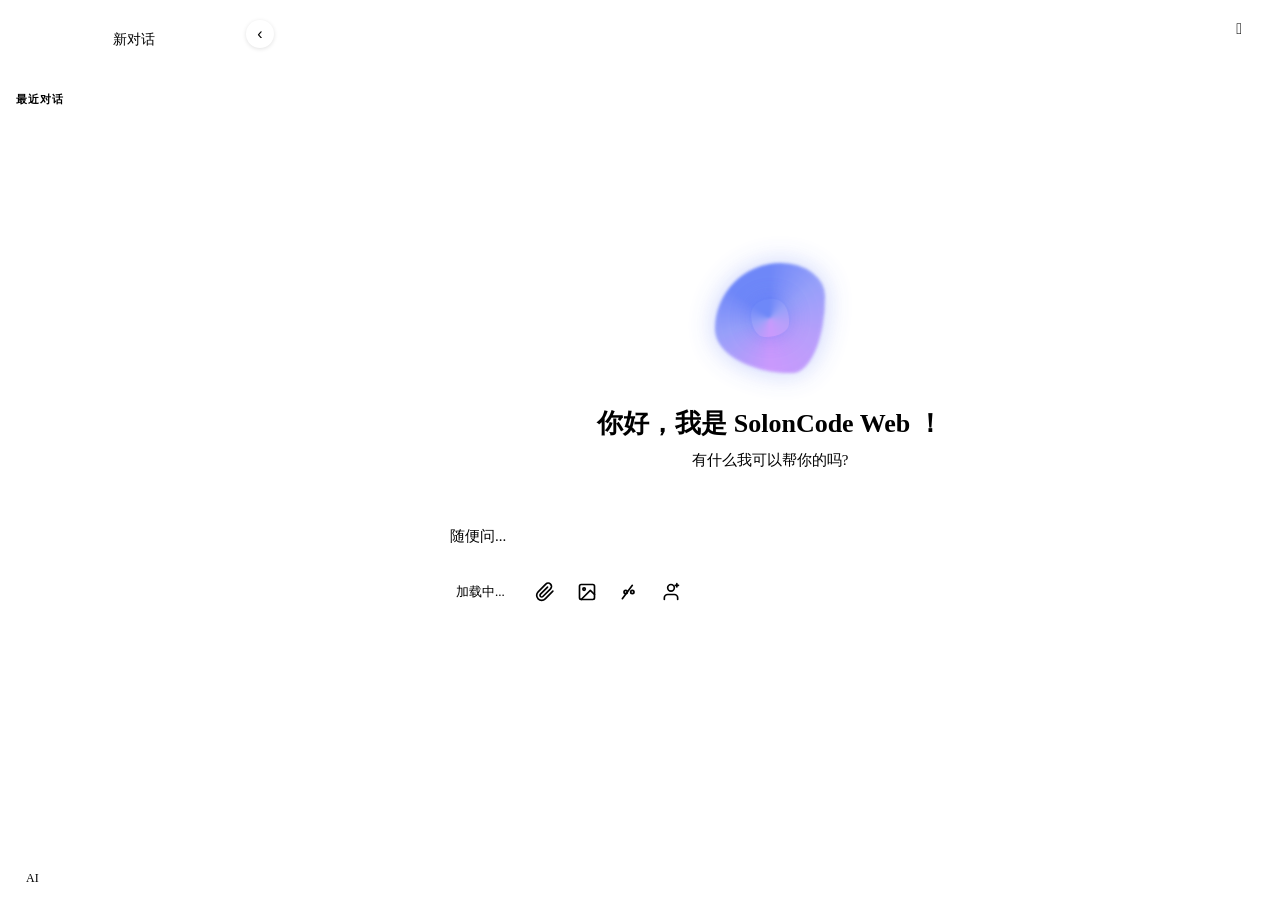
==== commit 3e929162: "优化 微信接入" ====
--- a/soloncode-cli/src/main/resources/static/index.html
+++ b/soloncode-cli/src/main/resources/static/index.html
@@ -74,9 +74,11 @@
 
         /* Header */
         .main-header { padding: 14px 28px; display: flex; align-items: center; justify-content: flex-end; gap: 8px; flex-shrink: 0; }
-        .theme-toggle, .wechat-btn-header { background: none; border: 1px solid var(--border-color); border-radius: 10px; padding: 6px 10px; cursor: pointer; color: var(--text-secondary); font-size: 16px; transition: all 0.2s; display: flex; align-items: center; gap: 4px; }
-        .theme-toggle:hover, .wechat-btn-header:hover { background: var(--bg-hover); color: var(--text-primary); }
-        .wechat-btn-header.bound { color: #07c160; border-color: #07c160; }
+        .theme-toggle { background: none; border: 1px solid var(--border-color); border-radius: 10px; padding: 6px 10px; cursor: pointer; color: var(--text-secondary); font-size: 16px; transition: all 0.2s; display: flex; align-items: center; gap: 4px; }
+        .theme-toggle:hover { background: var(--bg-hover); color: var(--text-primary); }
+        .wechat-btn-header { border: 1px solid var(--accent); border-radius: 10px; padding: 6px 10px; cursor: pointer; color: #fff; font-size: 16px; transition: all 0.2s; display: flex; align-items: center; gap: 4px; background: var(--accent); }
+        .wechat-btn-header:hover { background: var(--accent-hover); border-color: var(--accent-hover); color: #fff; }
+        .wechat-btn-header.bound { background: none; border: 1px solid #07c160; color: #07c160; }
         .wechat-btn-header .wechat-label { font-size: 12px; }
 
         /* WeChat QR Modal */
@@ -2093,8 +2095,12 @@
     /* ===== Loop Event SSE Listener ===== */
     var loopEventSource = null;
 
-    function connectLoopEvents() {
-        if (loopEventSource) return; // 已连接
+    function reconnectLoopEvents() {
+        // 关闭旧连接
+        if (loopEventSource) {
+            loopEventSource.close();
+            loopEventSource = null;
+        }
         var sess = getOrCreateSession(SESSION_ID);
         var url = '/chat/events?sessionId=' + encodeURIComponent(sess.sessionId);
         loopEventSource = new EventSource(url);
@@ -2123,12 +2129,12 @@
                 loopEventSource = null;
             }
             // 5秒后自动重连
-            setTimeout(connectLoopEvents, 5000);
+            setTimeout(reconnectLoopEvents, 5000);
         };
     }
 
     // 页面加载后自动连接 Loop 事件流
-    connectLoopEvents();
+    reconnectLoopEvents();
 
     /* ===== Sidebar Collapse Toggle ===== */
     (function() {
@@ -2182,6 +2188,7 @@
     setActiveSession = function(sid) {
         origSetActiveSession(sid);
         updateWechatUI();
+        reconnectLoopEvents();
     };
 
     wechatHeaderBtn.addEventListener('click', function() {
@@ -2281,6 +2288,15 @@
                             setTimeout(function() {
                                 closeWechatModal();
                                 updateWechatUI();
+                                switchToChatMode();
+                                // 连接成功后，自动发一条初始消息创建服务端会话记录
+                                // 这样微信消息才能通过 session 互通到前端
+                                var initSess = getOrCreateSession(SESSION_ID);
+                                if (!initSess._wechatInited) {
+                                    initSess._wechatInited = true;
+                                    chatInput.value = '你好，微信已连接成功。';
+                                    welcomeSendBtn.click();
+                                }
                             }, 1200);
                         } else if (status === 'expired') {
                             statusEl.textContent = '二维码已过期，请重新获取';
